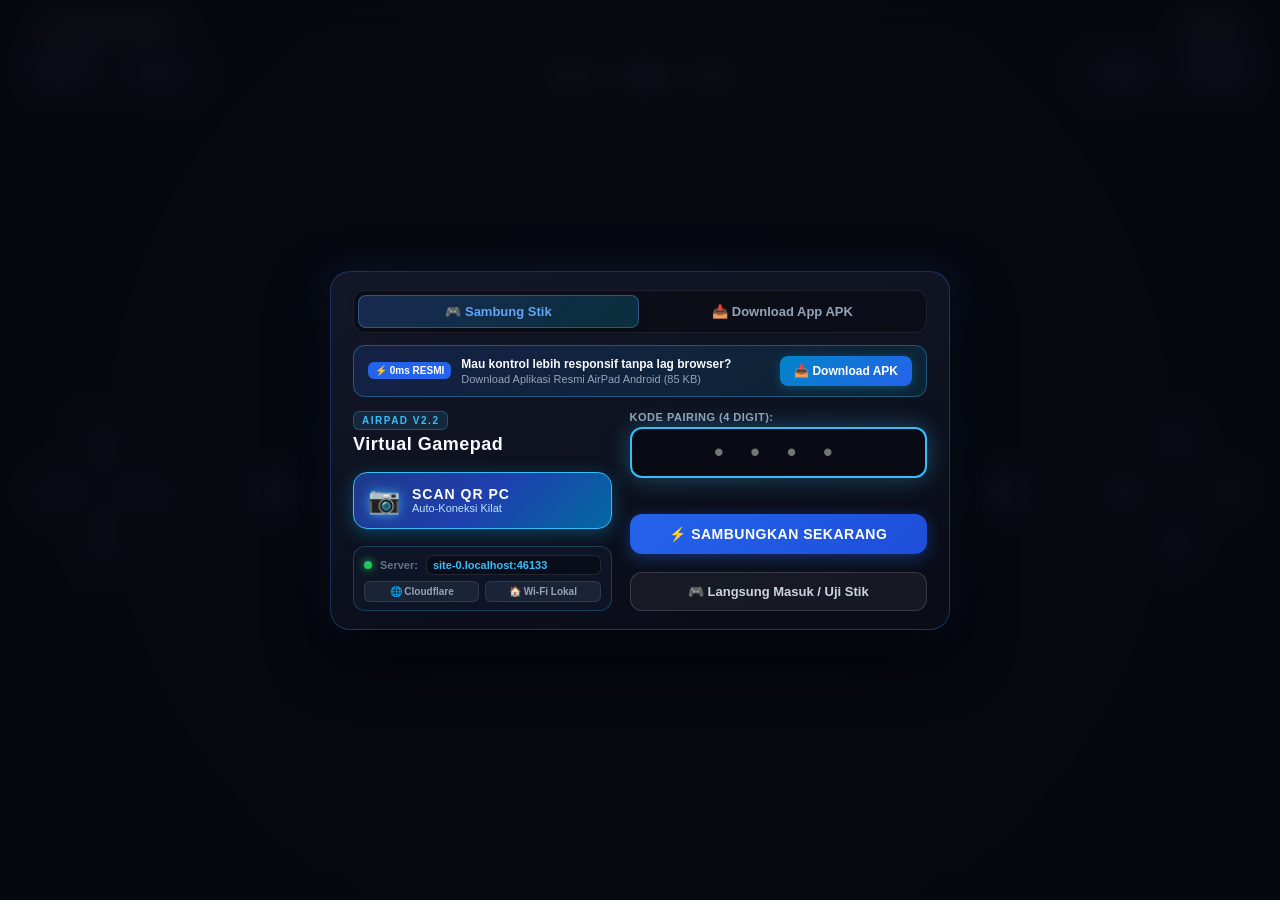
==== index.html @ 3be68b27 "fix(gamepad): fix landscape stuck bug, handle fullscreen drop, add rotate guard and compact viewport" ====
<!DOCTYPE html>
<html lang="id">
<head>
  <meta charset="UTF-8">
  <meta name="viewport" content="width=device-width, initial-scale=1.0, maximum-scale=1.0, user-scalable=no, viewport-fit=cover">
  <meta name="theme-color" content="#0a0a0f">
  <meta name="apple-mobile-web-app-capable" content="yes">
  <meta name="apple-mobile-web-app-status-bar-style" content="black-translucent">
  <meta http-equiv="Cache-Control" content="no-cache, no-store, must-revalidate">
  <meta http-equiv="Pragma" content="no-cache">
  <meta http-equiv="Expires" content="0">
  <title>AirPad - Virtual Gamepad</title>
  <link rel="stylesheet" href="style.css?v=2.7">
  <link rel="manifest" href="manifest.json">
</head>
<body class="auth-active">

  <!-- In-App Camera QR Scanner Modal -->
  <div id="qr-scanner-modal" class="scanner-modal hidden">
    <div class="scanner-overlay-content">
      <div class="scanner-topbar">
        <div class="scanner-title">📷 SCAN QR TERMINAL PC</div>
        <button id="btn-close-scanner" class="btn-scanner-close" type="button">✕ Batal</button>
      </div>

      <div class="scanner-viewport-wrapper">
        <video id="qr-video" playsinline muted></video>
        <canvas id="qr-canvas" style="display: none;"></canvas>
        <div class="scanner-reticle">
          <div class="reticle-corner tl"></div>
          <div class="reticle-corner tr"></div>
          <div class="reticle-corner bl"></div>
          <div class="reticle-corner br"></div>
          <div class="reticle-laser"></div>
        </div>
      </div>

      <div class="scanner-bottombar">
        <p id="scanner-status">Arahkan kamera ke QR Code di terminal PC</p>
      </div>
    </div>
  </div>

  <!-- Pairing & Connect Modal -->
  <div id="auth-modal" class="modal-overlay">
    <div class="modal-card">
      <!-- Segmented Tab Switcher (Only visible in browser mode) -->
      <div class="modal-tabs" id="modal-tabs">
        <button id="tab-btn-connect" class="modal-tab-btn active" type="button">
          🎮 Sambung Stik
        </button>
        <button id="tab-btn-download" class="modal-tab-btn" type="button">
          📥 Download App APK
        </button>
      </div>

      <!-- Tab 1: Connect -->
      <div id="tab-pane-connect" class="tab-pane active">
        <!-- Recommended Native APK Banner -->
        <div class="apk-recommend-banner">
          <div class="apk-banner-content">
            <span class="apk-badge-hot">⚡ 0ms RESMI</span>
            <div class="apk-banner-text">
              <strong>Mau kontrol lebih responsif tanpa lag browser?</strong>
              <span>Download Aplikasi Resmi AirPad Android (85 KB)</span>
            </div>
          </div>
          <a id="btn-banner-download-apk" href="AirPad.apk" download class="btn-banner-apk">
            <span>📥 Download APK</span>
          </a>
        </div>

        <div class="connect-grid">
          <!-- Left Column: Fast Action / QR & Status -->
          <div class="connect-col left-col">
            <div class="branding-header">
              <span class="game-badge">AIRPAD V2.2</span>
              <h2>Virtual Gamepad</h2>
            </div>

            <button id="btn-open-scanner" class="btn-scan-qr" type="button">
              <span class="scan-icon">📷</span>
              <div class="scan-label-block">
                <strong>SCAN QR PC</strong>
                <span>Auto-Koneksi Kilat</span>
              </div>
            </button>

            <div class="server-config-card">
              <div class="server-pill-row">
                <span class="pill-dot" id="server-status-dot"></span>
                <span class="pill-title">Server:</span>
                <input type="text" id="input-server" class="server-input-field" placeholder="Domain PC / IP:Port" spellcheck="false" autocomplete="off">
              </div>
              <div class="quick-server-chips">
                <button type="button" id="btn-quick-tunnel" class="chip-btn" title="Konek via Cloudflare (Internet)">🌐 Cloudflare</button>
                <button type="button" id="btn-quick-local" class="chip-btn" title="Konek via Wi-Fi Lokal (1 Jaringan)">🏠 Wi-Fi Lokal</button>
              </div>
            </div>
          </div>

          <!-- Right Column: Manual Code Input & Submit -->
          <div class="connect-col right-col">

            <div class="code-field-wrapper">
              <label for="input-code">KODE PAIRING (4 DIGIT):</label>
              <input type="tel" id="input-code" maxlength="6" placeholder="• • • •" autocomplete="off" autofocus inputmode="numeric">
            </div>

            <div id="auth-error" class="error-text"></div>

            <button id="btn-submit-code" class="btn-connect" type="button">
              ⚡ SAMBUNGKAN SEKARANG
            </button>
            <button id="btn-preview-gamepad" class="btn-preview-offline" type="button">
              🎮 Langsung Masuk / Uji Stik
            </button>
          </div>
        </div>
      </div>

      <!-- Tab 2: Download APK (Only visible in browser mode) -->
      <div id="tab-pane-download" class="tab-pane">
        <div class="download-hero">
          <img src="app_icon.png" alt="AirPad Icon" class="app-icon-img">
          <div class="app-hero-meta">
            <h3>AirPad Controller v2.2</h3>
            <p>Gamepad Virtual Android dengan Custom Layout & Multi-Player</p>
            <div class="specs-badge-row">
              <span class="spec-chip">v2.2 Terbaru</span>
              <span class="spec-chip">85 KB</span>
              <span class="spec-chip">Android 5.0+</span>
            </div>
          </div>
        </div>

        <a id="btn-primary-download-apk" href="AirPad.apk" download class="btn-apk-download">
          <span style="font-size: 18px;">📥</span>
          <span>Download AirPad.apk (85 KB)</span>
        </a>

        <div class="features-list">
          <div class="feature-item">✏️ <span>Custom Posisi & Ukuran Tombol (Drag HUD)</span></div>
          <div class="feature-item">🎮 <span>Tombol SELECT, START & HOME Lengkap</span></div>
          <div class="feature-item">⚡ <span>0ms Input Lag & 60 FPS Fluid Motion</span></div>
          <div class="feature-item">📷 <span>Built-in Instant QR Scanner Kamera</span></div>
          <div class="feature-item">👥 <span>Multi-Player Support (1-8 Controller)</span></div>
          <div class="feature-item">🛡️ <span>Bebas Iklan, Aman & Super Ringan (85 KB)</span></div>
        </div>

        <div class="qr-section">
          <div class="qr-frame">
            <img src="qr_apk.svg" alt="QR Code Download" class="qr-img">
          </div>
          <div class="qr-desc">
            <h4>Scan dari Kamera HP</h4>
            <p>Arahkan kamera HP lu ke QR code ini untuk langsung download file APK.</p>
          </div>
        </div>
      </div>
    </div>
  </div>

  <div id="gamepad-container">
    <!-- Top Bar Status -->
    <header class="top-nav">
      <div class="status-badge" id="player-badge">
        <span class="dot"></span>
        <span id="player-text">Menghubungkan...</span>
      </div>
      <div class="center-meta">
        <span id="ping-text">0 ms</span>
      </div>
      <div class="top-actions">
        <button id="btn-open-settings" class="icon-btn-pill" title="Pengaturan & Kustomisasi Tombol" type="button">
          <span>⚙️</span>
          <span class="btn-text-sm">Menu</span>
        </button>
      </div>
    </header>

    <!-- Shoulder Buttons -->
    <div class="shoulders-bar">
      <div class="shoulder-group left" id="cluster-lshoulders">
        <div class="btn-shoulder" data-btn="L2" id="btn-l2">L2</div>
        <div class="btn-shoulder" data-btn="L1" id="btn-l1">L1</div>
      </div>
      <div class="center-buttons" id="cluster-center">
        <div class="btn-pill" data-btn="SELECT" id="btn-select">SELECT</div>
        <div class="btn-ps" data-btn="PS" id="btn-ps">HOME</div>
        <div class="btn-pill" data-btn="START" id="btn-start">START</div>
      </div>
      <div class="shoulder-group right" id="cluster-rshoulders">
        <div class="btn-shoulder" data-btn="R1" id="btn-r1">R1</div>
        <div class="btn-shoulder" data-btn="R2" id="btn-r2">R2</div>
      </div>
    </div>

    <!-- Main Gamepad Area -->
    <main class="controls-grid">
      <!-- Left Controls: D-Pad & Left Stick -->
      <section class="control-zone left-zone">
        <div class="dpad-wrapper" id="cluster-dpad">
          <div class="dpad-btn up" data-btn="UP">▲</div>
          <div class="dpad-btn left" data-btn="LEFT">◀</div>
          <div class="dpad-center"></div>
          <div class="dpad-btn right" data-btn="RIGHT">▶</div>
          <div class="dpad-btn down" data-btn="DOWN">▼</div>
        </div>

        <div class="joystick-container" id="cluster-lstick">
          <div class="btn-thumb-click" data-btn="L3" id="btn-l3" title="Klik Analog Kiri (L3)">L3</div>
          <div class="joystick-base">
            <div class="joystick-knob" id="left-knob">L3</div>
          </div>
        </div>
      </section>

      <!-- Right Controls: Right Stick & Action Buttons -->
      <section class="control-zone right-zone">
        <div class="joystick-container" id="cluster-rstick">
          <div class="btn-thumb-click" data-btn="R3" id="btn-r3" title="Klik Analog Kanan (R3)">R3</div>
          <div class="joystick-base">
            <div class="joystick-knob" id="right-knob">R3</div>
          </div>
        </div>

        <div class="action-wrapper" id="cluster-actions">
          <div class="action-btn triangle" data-btn="TRIANGLE">▲</div>
          <div class="action-btn square" data-btn="SQUARE">■</div>
          <div class="action-btn circle" data-btn="CIRCLE">●</div>
          <div class="action-btn cross" data-btn="CROSS">✕</div>
        </div>
      </section>
    </main>

    <!-- Visual Bounding Walls for Edit Mode -->
    <div id="edit-mode-walls" class="edit-walls-container">
      <div class="wall-box wall-left">
        <span class="wall-tag">◀ BATAS ZONA KIRI (DPAD & L3)</span>
      </div>
      <div class="wall-divider">
        <div class="wall-divider-line"></div>
        <span class="wall-divider-badge">╪ DINDING PEMBATAS ╪</span>
      </div>
      <div class="wall-box wall-right">
        <span class="wall-tag">BATAS ZONA KANAN (AKSI & R3) ▶</span>
      </div>
    </div>
  </div>

  <!-- Settings & Customization Modal -->
  <div id="settings-modal" class="modal-overlay hidden">
    <div class="modal-card settings-card">
      <div class="settings-header">
        <div class="settings-title-row">
          <span style="font-size: 20px;">⚙️</span>
          <h3>Pengaturan Gamepad</h3>
        </div>
        <button id="btn-close-settings" class="modal-close-btn" type="button" aria-label="Tutup">✕</button>
      </div>

      <div class="settings-body">
        <!-- Setting Item 1: Haptic Vibration -->
        <div class="setting-item">
          <div class="setting-info">
            <strong>📳 Getar Tombol (Haptic)</strong>
            <span>Getaran saat tombol ditekan</span>
          </div>
          <label class="toggle-switch">
            <input type="checkbox" id="toggle-vibrate" checked>
            <span class="slider"></span>
          </label>
        </div>

        <!-- Setting Item 2: Button Size Scale -->
        <div class="setting-item">
          <div class="setting-info">
            <strong>📐 Ukuran Tombol</strong>
            <span>Sesuaikan skala ukuran stik</span>
          </div>
          <div class="scale-btn-group">
            <button type="button" class="scale-btn active" data-scale="1.0">Normal</button>
            <button type="button" class="scale-btn" data-scale="1.15">Besar</button>
            <button type="button" class="scale-btn" data-scale="1.3">Ekstra</button>
          </div>
        </div>

        <!-- Setting Item 3: Custom Layout Position -->
        <div class="setting-item action-item">
          <div class="setting-info">
            <strong>✏️ Atur Posisi Tombol (Custom HUD)</strong>
            <span>Geser letak tombol dengan dinding pembatas</span>
          </div>
          <button type="button" id="btn-start-edit-layout" class="btn-accent-sm">
            <span>✏️ Edit Posisi</span>
          </button>
        </div>

        <!-- Setting Item 4: Disconnect Controller -->
        <div class="setting-item action-item danger-item">
          <div class="setting-info">
            <strong>🚪 Putus Sambungan (Out Device)</strong>
            <span>Lepas stik dan keluar ke menu awal</span>
          </div>
          <button type="button" id="btn-settings-disconnect" class="btn-danger-sm">
            <span>Keluar</span>
          </button>
        </div>
      </div>
    </div>
  </div>

  <!-- Edit Layout Mode Top Bar -->
  <div id="edit-layout-hud" class="edit-layout-hud hidden">
    <div class="edit-hud-title">
      <span class="edit-dot"></span>
      <strong>MODE ATUR POSISI</strong>
      <span class="edit-sub">Geser tombol dengan jari</span>
    </div>
    <div class="edit-hud-actions">
      <button type="button" id="btn-reset-layout" class="btn-edit-action reset">🔄 Default</button>
      <button type="button" id="btn-cancel-layout" class="btn-edit-action cancel">✕ Batal</button>
      <button type="button" id="btn-save-layout" class="btn-edit-action save">💾 Simpan</button>
    </div>
  </div>

  <!-- Floating Fullscreen Restore Indicator (Shown when browser drops fullscreen) -->
  <div id="fullscreen-restore-hud" class="fullscreen-restore-hud hidden">
    <span class="hud-icon">⛶</span>
    <span>Tap Layar untuk Fullscreen</span>
  </div>

  <!-- Rotate Device Guard (Shown if phone is held in portrait while on gamepad) -->
  <div id="rotate-device-overlay" class="rotate-device-overlay">
    <div class="rotate-phone-anim">📱</div>
    <h3>Putar HP ke Landscape</h3>
    <p>Gamepad AirPad dirancang dalam posisi horizontal (landscape) agar tombol pas di tangan.</p>
  </div>

  <script src="jsqr.min.js"></script>
  <script src="app.js?v=2.7"></script>
</body>
</html>
---- style.css ----
* {
  box-sizing: border-box;
  margin: 0;
  padding: 0;
  user-select: none;
  -webkit-user-select: none;
  -webkit-touch-callout: none;
  touch-action: none;
}

body, html {
  width: 100%;
  height: 100%;
  overflow: hidden;
  background-color: #0c0d14;
  font-family: -apple-system, BlinkMacSystemFont, "Segoe UI", Roboto, sans-serif;
  color: #fff;
}

/* Modal Overlay */
.modal-overlay {
  position: fixed;
  inset: 0;
  width: 100vw;
  width: 100dvw;
  height: 100vh;
  height: 100dvh;
  background: rgba(6, 8, 15, 0.88);
  backdrop-filter: blur(14px);
  -webkit-backdrop-filter: blur(14px);
  z-index: 8888;
  display: flex;
  justify-content: center;
  align-items: flex-start;
  padding: 12px;
  overflow-y: auto;
  -webkit-overflow-scrolling: touch;
  box-sizing: border-box;
}

.modal-overlay.hidden {
  display: none !important;
}

.modal-card {
  position: relative;
  margin: auto;
  background: linear-gradient(165deg, #131728 0%, #090c16 100%);
  border: 1.5px solid rgba(59, 130, 246, 0.3);
  border-radius: 20px;
  padding: 18px 22px;
  width: 95%;
  max-width: 620px;
  max-height: calc(100dvh - 24px);
  overflow-y: auto;
  text-align: left;
  box-shadow: 0 25px 60px rgba(0, 0, 0, 0.8), 0 0 35px rgba(59, 130, 246, 0.15);
  display: flex;
  flex-direction: column;
  gap: 12px;
  box-sizing: border-box;
}

.modal-close-btn {
  position: absolute;
  top: 14px;
  right: 14px;
  background: rgba(255, 255, 255, 0.12);
  border: 1.5px solid rgba(255, 255, 255, 0.25);
  color: #e2e8f0;
  width: 38px;
  height: 38px;
  border-radius: 50%;
  display: flex;
  align-items: center;
  justify-content: center;
  cursor: pointer;
  font-size: 17px;
  font-weight: 800;
  z-index: 10;
  transition: all 0.15s ease;
  touch-action: manipulation !important;
}

.modal-close-btn:hover {
  background: rgba(255, 255, 255, 0.25);
  color: #fff;
}

.modal-close-btn:active {
  transform: scale(0.92);
  background: rgba(255, 255, 255, 0.35);
}

/* Modal Segmented Tabs */
.modal-tabs {
  display: flex;
  background: rgba(10, 12, 20, 0.7);
  border: 1px solid rgba(255, 255, 255, 0.08);
  border-radius: 12px;
  padding: 4px;
  width: 100%;
  gap: 4px;
}

.modal-tab-btn {
  flex: 1;
  background: transparent;
  border: none;
  color: #94a3b8;
  font-size: 13px;
  font-weight: 600;
  padding: 8px 12px;
  border-radius: 8px;
  cursor: pointer;
  transition: all 0.2s ease;
  display: flex;
  align-items: center;
  justify-content: center;
  gap: 6px;
}

.modal-tab-btn.active {
  background: linear-gradient(135deg, rgba(59, 130, 246, 0.25), rgba(6, 182, 212, 0.2));
  color: #60a5fa;
  border: 1px solid rgba(96, 165, 250, 0.35);
  box-shadow: 0 2px 8px rgba(0, 0, 0, 0.3);
}

.tab-pane {
  display: none;
  width: 100%;
  flex-direction: column;
}

.tab-pane.active {
  display: flex;
}

/* Connect Grid Layout */
.connect-grid {
  display: grid;
  grid-template-columns: 1fr 1.15fr;
  gap: 18px;
  width: 100%;
  align-items: stretch;
}

@media (max-width: 520px) {
  .connect-grid {
    grid-template-columns: 1fr;
    gap: 12px;
  }
}

.connect-col {
  display: flex;
  flex-direction: column;
  justify-content: space-between;
  gap: 10px;
}

.branding-header {
  display: flex;
  flex-direction: column;
  gap: 4px;
}

.game-badge {
  display: inline-block;
  align-self: flex-start;
  font-size: 10px;
  font-weight: 800;
  letter-spacing: 1.5px;
  text-transform: uppercase;
  color: #38bdf8;
  background: rgba(56, 189, 248, 0.12);
  border: 1px solid rgba(56, 189, 248, 0.3);
  padding: 3px 8px;
  border-radius: 6px;
}

.branding-header h2 {
  font-size: 18px;
  font-weight: 800;
  color: #f8fafc;
  letter-spacing: 0.5px;
}

/* Big Neon Scan QR Button */
.btn-scan-qr {
  display: flex;
  align-items: center;
  gap: 12px;
  background: linear-gradient(135deg, #1e3a8a 0%, #1e40af 50%, #0369a1 100%);
  border: 1.5px solid #38bdf8;
  border-radius: 14px;
  padding: 12px 14px;
  color: #fff;
  cursor: pointer;
  box-shadow: 0 4px 18px rgba(14, 165, 233, 0.35);
  transition: all 0.2s ease;
  text-align: left;
}

.btn-scan-qr:active {
  transform: scale(0.97);
  box-shadow: 0 2px 10px rgba(14, 165, 233, 0.5);
}

.scan-icon {
  font-size: 26px;
  filter: drop-shadow(0 0 6px rgba(56, 189, 248, 0.8));
}

.scan-label-block strong {
  display: block;
  font-size: 14px;
  font-weight: 800;
  letter-spacing: 1px;
  color: #ffffff;
}

.scan-label-block span {
  display: block;
  font-size: 11px;
  color: #bae6fd;
}

/* Server Config Card */
.server-config-card {
  display: flex;
  flex-direction: column;
  gap: 6px;
  background: rgba(15, 23, 42, 0.75);
  border: 1px solid rgba(56, 189, 248, 0.25);
  border-radius: 12px;
  padding: 8px 10px;
}

.server-pill-row {
  display: flex;
  align-items: center;
  gap: 8px;
}

.pill-dot {
  width: 8px;
  height: 8px;
  border-radius: 50%;
  background: #22c55e;
  box-shadow: 0 0 8px #22c55e;
  flex-shrink: 0;
  transition: all 0.3s;
}

.pill-title {
  color: #64748b;
  font-weight: 700;
  font-size: 11px;
}

.server-input-field {
  flex: 1;
  background: rgba(0, 0, 0, 0.3);
  border: 1px solid rgba(255, 255, 255, 0.1);
  border-radius: 6px;
  color: #38bdf8;
  font-size: 11px;
  font-weight: 600;
  padding: 3px 6px;
  outline: none;
  transition: all 0.2s;
  overflow: hidden;
  text-overflow: ellipsis;
  white-space: nowrap;
}

.server-input-field:focus {
  border-color: #38bdf8;
  background: rgba(0, 0, 0, 0.6);
  color: #93c5fd;
  box-shadow: 0 0 10px rgba(56, 189, 248, 0.3);
}

.quick-server-chips {
  display: flex;
  gap: 6px;
}

.chip-btn {
  flex: 1;
  background: rgba(30, 41, 59, 0.85);
  border: 1px solid rgba(255, 255, 255, 0.1);
  color: #94a3b8;
  padding: 4px 6px;
  border-radius: 6px;
  font-size: 10px;
  font-weight: 700;
  cursor: pointer;
  transition: all 0.15s;
  text-align: center;
}

.chip-btn:hover {
  color: #38bdf8;
  border-color: #38bdf8;
  background: rgba(56, 189, 248, 0.15);
}

.server-config-drawer input {
  width: 100%;
  background: #090b14;
  border: 1px solid #334155;
  border-radius: 6px;
  color: #f1f5f9;
  padding: 6px 8px;
  font-size: 12px;
  outline: none;
}

.quick-server-chips {
  display: flex;
  gap: 6px;
}

.chip-btn {
  flex: 1;
  background: rgba(30, 41, 59, 0.8);
  border: 1px solid rgba(255, 255, 255, 0.1);
  color: #94a3b8;
  padding: 4px 6px;
  border-radius: 6px;
  font-size: 10px;
  font-weight: 600;
  cursor: pointer;
  transition: all 0.15s;
}

.chip-btn:hover {
  color: #38bdf8;
  border-color: #38bdf8;
}

/* Code Field */
.code-field-wrapper {
  display: flex;
  flex-direction: column;
  gap: 4px;
}

.code-field-wrapper label {
  font-size: 11px;
  font-weight: 700;
  color: #94a3b8;
  letter-spacing: 0.5px;
}

#input-code {
  width: 100%;
  background: #080a14;
  border: 2px solid #3b82f6;
  border-radius: 12px;
  padding: 8px 12px;
  font-size: 26px;
  font-weight: 900;
  letter-spacing: 10px;
  text-align: center;
  color: #60a5fa;
  outline: none;
  box-shadow: 0 0 20px rgba(59, 130, 246, 0.2);
  transition: border-color 0.2s;
}

#input-code:focus {
  border-color: #38bdf8;
  box-shadow: 0 0 25px rgba(56, 189, 248, 0.35);
}

.error-text {
  color: #ef4444;
  font-size: 11px;
  min-height: 16px;
  font-weight: 600;
  line-height: 1.3;
}

.btn-connect {
  width: 100%;
  background: linear-gradient(135deg, #2563eb, #1d4ed8);
  color: #fff;
  border: none;
  padding: 12px;
  border-radius: 12px;
  font-size: 14px;
  font-weight: 800;
  letter-spacing: 0.5px;
  cursor: pointer;
  box-shadow: 0 4px 16px rgba(37, 99, 235, 0.4);
  transition: all 0.2s ease;
}

.btn-connect:active {
  transform: scale(0.98);
  filter: brightness(0.9);
}

/* Dedicated In-App Camera QR Scanner Modal */
.scanner-modal {
  position: fixed;
  inset: 0;
  background: #000;
  z-index: 99999;
  display: flex;
  flex-direction: column;
  justify-content: center;
  align-items: center;
}

.scanner-modal.hidden {
  display: none !important;
}

.scanner-overlay-content {
  position: relative;
  width: 100%;
  height: 100%;
  display: flex;
  flex-direction: column;
}

.scanner-topbar {
  position: absolute;
  top: 0;
  left: 0;
  right: 0;
  height: 52px;
  background: linear-gradient(180deg, rgba(0, 0, 0, 0.85) 0%, transparent 100%);
  display: flex;
  justify-content: space-between;
  align-items: center;
  padding: 0 20px;
  z-index: 10;
}

.scanner-title {
  font-size: 14px;
  font-weight: 800;
  letter-spacing: 1.5px;
  color: #38bdf8;
  text-shadow: 0 0 10px rgba(56, 189, 248, 0.6);
}

.btn-scanner-close {
  background: rgba(239, 68, 68, 0.2);
  border: 1px solid rgba(239, 68, 68, 0.6);
  color: #fca5a5;
  padding: 6px 14px;
  border-radius: 8px;
  font-weight: 700;
  font-size: 13px;
  cursor: pointer;
  transition: all 0.2s;
}

.btn-scanner-close:active {
  background: rgba(239, 68, 68, 0.4);
}

.scanner-viewport-wrapper {
  position: relative;
  flex: 1;
  width: 100%;
  overflow: hidden;
  display: flex;
  justify-content: center;
  align-items: center;
}

#qr-video {
  width: 100%;
  height: 100%;
  object-fit: cover;
}

.scanner-reticle {
  position: absolute;
  width: 220px;
  height: 220px;
  max-width: 65vw;
  max-height: 65vh;
  border: 1px solid rgba(56, 189, 248, 0.35);
  box-shadow: 0 0 0 9999px rgba(0, 0, 0, 0.6);
  border-radius: 18px;
  pointer-events: none;
}

.reticle-corner {
  position: absolute;
  width: 22px;
  height: 22px;
  border-color: #38bdf8;
  border-style: solid;
}

.reticle-corner.tl { top: -2px; left: -2px; border-width: 3px 0 0 3px; border-top-left-radius: 16px; }
.reticle-corner.tr { top: -2px; right: -2px; border-width: 3px 3px 0 0; border-top-right-radius: 16px; }
.reticle-corner.bl { bottom: -2px; left: -2px; border-width: 0 0 3px 3px; border-bottom-left-radius: 16px; }
.reticle-corner.br { bottom: -2px; right: -2px; border-width: 0 3px 3px 0; border-bottom-right-radius: 16px; }

.reticle-laser {
  position: absolute;
  left: 0;
  right: 0;
  height: 2.5px;
  background: linear-gradient(90deg, transparent, #38bdf8, #818cf8, transparent);
  box-shadow: 0 0 14px #38bdf8;
  animation: laserScan 2s infinite ease-in-out alternate;
}

@keyframes laserScan {
  0% { top: 6%; }
  100% { top: 94%; }
}

.scanner-bottombar {
  position: absolute;
  bottom: 0;
  left: 0;
  right: 0;
  padding: 14px 20px;
  background: linear-gradient(0deg, rgba(0, 0, 0, 0.85) 0%, transparent 100%);
  display: flex;
  justify-content: center;
  align-items: center;
  z-index: 10;
}

#scanner-status {
  font-size: 13px;
  color: #e2e8f0;
  text-align: center;
  font-weight: 600;
}

/* Download Tab Styles */
.download-hero {
  display: flex;
  align-items: center;
  gap: 14px;
  width: 100%;
  background: rgba(255, 255, 255, 0.03);
  border: 1px solid rgba(255, 255, 255, 0.08);
  border-radius: 14px;
  padding: 12px 14px;
  text-align: left;
}

.app-icon-img {
  width: 52px;
  height: 52px;
  border-radius: 12px;
  box-shadow: 0 4px 14px rgba(59, 130, 246, 0.4);
  border: 1px solid rgba(96, 165, 250, 0.5);
  flex-shrink: 0;
}

.app-hero-meta {
  flex: 1;
}

.app-hero-meta h3 {
  font-size: 16px;
  font-weight: 700;
  color: #f8fafc;
  margin-bottom: 2px;
}

.app-hero-meta p {
  font-size: 12px;
  color: #94a3b8;
  margin-bottom: 6px;
}

.specs-badge-row {
  display: flex;
  gap: 6px;
  flex-wrap: wrap;
}

.spec-chip {
  font-size: 10px;
  font-weight: 600;
  background: rgba(59, 130, 246, 0.12);
  color: #93c5fd;
  border: 1px solid rgba(59, 130, 246, 0.3);
  border-radius: 4px;
  padding: 2px 6px;
}

.apk-recommend-banner {
  display: flex;
  align-items: center;
  justify-content: space-between;
  gap: 12px;
  background: linear-gradient(135deg, rgba(37, 99, 235, 0.16) 0%, rgba(6, 182, 212, 0.12) 100%);
  border: 1px solid rgba(56, 189, 248, 0.35);
  border-radius: 12px;
  padding: 10px 14px;
  margin-bottom: 14px;
  width: 100%;
}

.apk-banner-content {
  display: flex;
  align-items: center;
  gap: 10px;
}

.apk-badge-hot {
  font-size: 10px;
  font-weight: 800;
  background: #2563eb;
  color: #fff;
  padding: 3px 7px;
  border-radius: 6px;
  white-space: nowrap;
}

.apk-banner-text {
  display: flex;
  flex-direction: column;
  gap: 2px;
}

.apk-banner-text strong {
  font-size: 12px;
  color: #f8fafc;
}

.apk-banner-text span {
  font-size: 11px;
  color: #94a3b8;
}

.btn-banner-apk {
  background: linear-gradient(135deg, #0284c7, #2563eb);
  color: #fff;
  text-decoration: none;
  font-size: 12px;
  font-weight: 800;
  padding: 8px 14px;
  border-radius: 8px;
  white-space: nowrap;
  box-shadow: 0 2px 10px rgba(14, 165, 233, 0.3);
  transition: all 0.2s;
  display: inline-flex;
  align-items: center;
  justify-content: center;
}

.btn-banner-apk:hover {
  filter: brightness(1.15);
  transform: translateY(-1px);
}

@media (max-width: 520px) {
  .apk-recommend-banner {
    flex-direction: column;
    align-items: stretch;
    gap: 10px;
  }
  .btn-banner-apk {
    width: 100%;
    text-align: center;
  }
}

.btn-apk-download {
  width: 100%;
  background: linear-gradient(135deg, #2563eb 0%, #06b6d4 100%);
  color: #fff;
  border: none;
  padding: 13px 18px;
  border-radius: 12px;
  font-size: 15px;
  font-weight: 700;
  cursor: pointer;
  box-shadow: 0 4px 20px rgba(6, 182, 212, 0.35);
  display: flex;
  align-items: center;
  justify-content: center;
  gap: 8px;
  text-decoration: none;
  transition: all 0.2s ease;
}

.btn-apk-download:hover {
  filter: brightness(1.1);
  box-shadow: 0 6px 24px rgba(6, 182, 212, 0.5);
  transform: translateY(-1px);
}

.btn-apk-download:active {
  transform: translateY(1px);
}

.qr-section {
  display: flex;
  align-items: center;
  gap: 12px;
  background: rgba(10, 12, 20, 0.7);
  border: 1px solid rgba(255, 255, 255, 0.06);
  border-radius: 14px;
  padding: 10px 14px;
  width: 100%;
  text-align: left;
}

.qr-frame {
  width: 66px;
  height: 66px;
  background: #fff;
  border-radius: 8px;
  padding: 3px;
  display: flex;
  align-items: center;
  justify-content: center;
  flex-shrink: 0;
}

.qr-img {
  width: 100%;
  height: 100%;
  object-fit: contain;
}

.qr-desc h4 {
  font-size: 13px;
  font-weight: 600;
  color: #f1f5f9;
  margin-bottom: 2px;
}

.qr-desc p {
  font-size: 11px;
  color: #64748b;
  line-height: 1.3;
}

.features-list {
  width: 100%;
  display: grid;
  grid-template-columns: 1fr 1fr;
  gap: 8px;
  text-align: left;
}

.feature-item {
  background: rgba(255, 255, 255, 0.02);
  border: 1px solid rgba(255, 255, 255, 0.05);
  border-radius: 8px;
  padding: 6px 10px;
  font-size: 11px;
  color: #cbd5e1;
  display: flex;
  align-items: center;
  gap: 6px;
}

/* Main Container */
#gamepad-container {
  position: fixed;
  inset: 0;
  width: 100vw;
  width: 100dvw;
  height: 100vh;
  height: 100dvh;
  min-height: -webkit-fill-available;
  display: flex;
  flex-direction: column;
  background: radial-gradient(circle at center, #171926 0%, #0a0b12 100%);
  padding: 8px 14px;
  box-sizing: border-box;
  overflow: hidden;
}

/* Top Nav */
.top-nav {
  display: flex;
  justify-content: space-between;
  align-items: center;
  height: 38px;
  padding: 0 12px;
}

.status-badge {
  display: flex;
  align-items: center;
  gap: 8px;
  background: rgba(255, 255, 255, 0.08);
  border: 1px solid rgba(255, 255, 255, 0.12);
  padding: 4px 12px;
  border-radius: 20px;
  font-size: 13px;
  font-weight: 600;
  letter-spacing: 0.5px;
}

.status-badge .dot {
  width: 8px;
  height: 8px;
  border-radius: 50%;
  background: #ef4444;
  box-shadow: 0 0 8px #ef4444;
}

.status-badge.connected .dot {
  background: #10b981;
  box-shadow: 0 0 8px #10b981;
}

.center-meta {
  display: flex;
  align-items: center;
  gap: 14px;
  font-size: 12px;
  color: #94a3b8;
  font-family: monospace;
}

.top-actions {
  display: flex;
  gap: 8px;
  align-items: center;
}

.icon-btn-pill {
  display: flex;
  align-items: center;
  gap: 6px;
  background: rgba(255, 255, 255, 0.08);
  border: 1px solid rgba(255, 255, 255, 0.16);
  color: #e2e8f0;
  padding: 6px 14px;
  border-radius: 16px;
  font-size: 13px;
  font-weight: 700;
  cursor: pointer;
  touch-action: manipulation;
  transition: all 0.15s cubic-bezier(0.2, 0.8, 0.2, 1);
  box-shadow: 0 2px 6px rgba(0, 0, 0, 0.3);
}

.icon-btn-pill:active {
  transform: scale(0.94);
  background: rgba(255, 255, 255, 0.18);
}

.icon-btn-pill.danger {
  background: rgba(239, 68, 68, 0.15);
  border-color: rgba(239, 68, 68, 0.35);
  color: #fca5a5;
}

.icon-btn-pill.danger:active {
  background: rgba(239, 68, 68, 0.3);
  transform: scale(0.94);
}

.btn-text-sm {
  font-size: 11px;
  letter-spacing: 0.4px;
}

.icon-btn {
  background: rgba(255, 255, 255, 0.08);
  border: 1px solid rgba(255, 255, 255, 0.15);
  color: #fff;
  width: 32px;
  height: 32px;
  border-radius: 8px;
  font-size: 15px;
  display: flex;
  align-items: center;
  justify-content: center;
  cursor: pointer;
  touch-action: manipulation;
}

.icon-btn.active {
  border-color: #3b82f6;
  background: rgba(59, 130, 246, 0.2);
}

.top-right-meta {
  display: flex;
  align-items: center;
}

.pad-id-label {
  font-size: 11px;
  font-weight: 800;
  color: #38bdf8;
  letter-spacing: 2px;
  background: rgba(56, 189, 248, 0.12);
  border: 1px solid rgba(56, 189, 248, 0.3);
  padding: 3px 10px;
  border-radius: 12px;
}

/* Shoulder Buttons Bar */
.shoulders-bar {
  display: flex;
  justify-content: space-between;
  align-items: center;
  margin-top: 6px;
  padding: 0 8px;
  z-index: 10;
}

.shoulder-group {
  display: flex;
  gap: 12px;
  align-items: center;
}

.btn-shoulder {
  width: 82px;
  height: 44px;
  background: linear-gradient(180deg, #2a2e45 0%, #1a1c2e 100%);
  border: 1.5px solid #3d4263;
  border-radius: 12px;
  display: flex;
  align-items: center;
  justify-content: center;
  font-weight: 800;
  font-size: 14px;
  color: #e2e8f0;
  box-shadow: 0 4px 10px rgba(0, 0, 0, 0.4), inset 0 1px 0 rgba(255, 255, 255, 0.08);
  touch-action: none;
  user-select: none;
  cursor: pointer;
  transition: transform 0.06s cubic-bezier(0.2, 0.8, 0.2, 1), background 0.08s, box-shadow 0.08s;
}

.btn-shoulder[data-btn="L2"],
.btn-shoulder[data-btn="R2"] {
  height: 48px;
  border-top: 2.5px solid #38bdf8;
}

.btn-shoulder.active {
  background: linear-gradient(180deg, #2563eb 0%, #1d4ed8 100%);
  color: #fff;
  border-color: #60a5fa;
  box-shadow: 0 0 18px rgba(59, 130, 246, 0.7);
  transform: scale(0.93) translateY(2px);
}

.center-buttons {
  display: flex;
  gap: 12px;
  align-items: center;
}

.btn-pill {
  padding: 6px 14px;
  background: rgba(255, 255, 255, 0.08);
  border: 1px solid rgba(255, 255, 255, 0.2);
  border-radius: 14px;
  font-size: 11px;
  font-weight: bold;
  letter-spacing: 0.5px;
  color: #94a3b8;
}

.btn-pill.active {
  background: #3b82f6;
  color: #fff;
  transform: scale(0.95);
}

.btn-ps {
  width: 40px;
  height: 40px;
  border-radius: 50%;
  background: radial-gradient(circle, #333854 0%, #161826 100%);
  border: 1.5px solid #4f5680;
  display: flex;
  align-items: center;
  justify-content: center;
  font-size: 13px;
  font-weight: 800;
  color: #e2e8f0;
  box-shadow: 0 4px 12px rgba(0, 0, 0, 0.5);
}

.btn-ps.active {
  background: #3b82f6;
  box-shadow: 0 0 16px rgba(59, 130, 246, 0.8);
  transform: scale(0.92);
}

/* Controls Grid */
.controls-grid {
  flex: 1;
  display: flex;
  justify-content: space-between;
  align-items: center;
  padding: 8px 12px 16px 12px;
}

.control-zone {
  display: flex;
  align-items: center;
  gap: 32px;
}

/* D-PAD */
.dpad-wrapper {
  position: relative;
  width: 154px;
  height: 154px;
  touch-action: none;
  user-select: none;
  cursor: pointer;
}

.dpad-btn {
  position: absolute;
  width: 52px;
  height: 52px;
  background: #1c1f30;
  border: 1.5px solid #333852;
  display: flex;
  align-items: center;
  justify-content: center;
  font-size: 17px;
  color: #94a3b8;
  pointer-events: none;
  transition: transform 0.06s ease, background 0.08s ease, color 0.08s ease, box-shadow 0.08s ease;
}

.dpad-btn.up {
  top: 0;
  left: 51px;
  border-radius: 12px 12px 0 0;
}

.dpad-btn.down {
  bottom: 0;
  left: 51px;
  border-radius: 0 0 12px 12px;
}

.dpad-btn.left {
  top: 51px;
  left: 0;
  border-radius: 12px 0 0 12px;
}

.dpad-btn.right {
  top: 51px;
  right: 0;
  border-radius: 0 12px 12px 0;
}

.dpad-center {
  position: absolute;
  top: 51px;
  left: 51px;
  width: 52px;
  height: 52px;
  background: #1c1f30;
  pointer-events: none;
}

.dpad-btn.active {
  background: #2563eb;
  color: #fff;
  border-color: #60a5fa;
  box-shadow: 0 0 16px rgba(59, 130, 246, 0.75);
  transform: scale(0.94);
}

/* Action Buttons */
.action-wrapper {
  position: relative;
  width: 156px;
  height: 156px;
  touch-action: none;
}

.action-btn {
  position: absolute;
  width: 52px;
  height: 52px;
  border-radius: 50%;
  background: radial-gradient(circle, #252a3f 0%, #151726 100%);
  border: 1.5px solid #3d4366;
  display: flex;
  align-items: center;
  justify-content: center;
  font-size: 19px;
  font-weight: 900;
  box-shadow: 0 5px 14px rgba(0, 0, 0, 0.4);
  touch-action: none;
  pointer-events: none;
  cursor: pointer;
  transition: transform 0.05s ease, filter 0.06s ease, box-shadow 0.06s ease;
}

.action-btn.triangle {
  top: 0;
  left: 52px;
  color: #10b981;
}

.action-btn.square {
  top: 52px;
  left: 0;
  color: #ec4899;
}

.action-btn.circle {
  top: 52px;
  right: 0;
  color: #ef4444;
}

.action-btn.cross {
  bottom: 0;
  left: 52px;
  color: #3b82f6;
}

.action-btn.active {
  transform: scale(0.91);
  filter: brightness(1.35);
  box-shadow: 0 0 20px currentColor;
}

/* Joysticks */
.joystick-container {
  position: relative;
  width: 130px;
  height: 130px;
  display: flex;
  align-items: center;
  justify-content: center;
  touch-action: none;
}

.btn-thumb-click {
  position: absolute;
  width: 36px;
  height: 36px;
  border-radius: 50%;
  background: linear-gradient(145deg, #1e2438, #0e1220);
  border: 1.5px solid rgba(56, 189, 248, 0.45);
  color: #38bdf8;
  font-size: 11px;
  font-weight: 800;
  display: flex;
  align-items: center;
  justify-content: center;
  cursor: pointer;
  z-index: 15;
  box-shadow: 0 4px 12px rgba(0, 0, 0, 0.6), 0 0 10px rgba(56, 189, 248, 0.2);
  user-select: none;
  -webkit-user-select: none;
  touch-action: manipulation;
  transition: transform 0.08s ease, background 0.08s ease, box-shadow 0.08s ease;
}

#cluster-lstick .btn-thumb-click {
  top: -4px;
  right: -4px;
}

#cluster-rstick .btn-thumb-click {
  top: -4px;
  left: -4px;
}

.btn-thumb-click.active {
  background: #38bdf8 !important;
  color: #060911 !important;
  border-color: #7dd3fc !important;
  box-shadow: 0 0 18px rgba(56, 189, 248, 0.85), inset 0 2px 4px rgba(255, 255, 255, 0.5) !important;
  transform: scale(0.92);
}

.joystick-base {
  position: relative;
  width: 120px;
  height: 120px;
  border-radius: 50%;
  background: radial-gradient(circle, #131520 60%, #1e2233 100%);
  border: 2px solid #2f344d;
  display: flex;
  align-items: center;
  justify-content: center;
  box-shadow: inset 0 4px 10px rgba(0,0,0,0.7);
}

.joystick-knob {
  position: absolute;
  width: 56px;
  height: 56px;
  border-radius: 50%;
  background: radial-gradient(circle, #383e5c 0%, #1e2235 100%);
  border: 2px solid #4a5278;
  display: flex;
  align-items: center;
  justify-content: center;
  font-size: 11px;
  font-weight: 800;
  color: #94a3b8;
  box-shadow: 0 6px 16px rgba(0,0,0,0.6);
  pointer-events: none;
  transition: box-shadow 0.1s ease, border-color 0.1s ease;
}

.joystick-knob.active,
.joystick-knob.clicked {
  background: radial-gradient(circle, #38bdf8 0%, #1d4ed8 100%) !important;
  border-color: #93c5fd !important;
  color: #ffffff !important;
  box-shadow: 0 0 20px rgba(56, 189, 248, 0.85), inset 0 2px 6px rgba(255, 255, 255, 0.6) !important;
}

@keyframes pulse {
  0%, 100% { opacity: 1; transform: scale(1); }
  50% { opacity: 0.7; transform: scale(1.08); }
}

/* Settings & Customization Modal */
.settings-card {
  max-width: 480px;
  padding: 20px 22px;
  border-radius: 18px;
}

.settings-header {
  display: flex;
  justify-content: space-between;
  align-items: center;
  border-bottom: 1px solid rgba(255, 255, 255, 0.1);
  padding-bottom: 12px;
  margin-bottom: 6px;
}

.settings-title-row {
  display: flex;
  align-items: center;
  gap: 10px;
}

.settings-title-row h3 {
  font-size: 17px;
  font-weight: 700;
  color: #fff;
  letter-spacing: 0.3px;
}

.settings-body {
  display: flex;
  flex-direction: column;
  gap: 12px;
}

.setting-item {
  display: flex;
  justify-content: space-between;
  align-items: center;
  background: rgba(255, 255, 255, 0.04);
  border: 1px solid rgba(255, 255, 255, 0.08);
  padding: 12px 16px;
  border-radius: 14px;
  gap: 12px;
}

.setting-item.danger-item {
  background: rgba(239, 68, 68, 0.06);
  border-color: rgba(239, 68, 68, 0.2);
}

.setting-info {
  display: flex;
  flex-direction: column;
  gap: 3px;
}

.setting-info strong {
  font-size: 14px;
  color: #f1f5f9;
}

.setting-info span {
  font-size: 11px;
  color: #94a3b8;
}

/* Toggle Switch */
.toggle-switch {
  position: relative;
  display: inline-block;
  width: 46px;
  height: 26px;
  flex-shrink: 0;
}

.toggle-switch input {
  opacity: 0;
  width: 0;
  height: 0;
}

.toggle-switch .slider {
  position: absolute;
  cursor: pointer;
  inset: 0;
  background-color: #334155;
  transition: 0.22s;
  border-radius: 26px;
}

.toggle-switch .slider:before {
  position: absolute;
  content: "";
  height: 20px;
  width: 20px;
  left: 3px;
  bottom: 3px;
  background-color: white;
  transition: 0.22s;
  border-radius: 50%;
  box-shadow: 0 2px 5px rgba(0, 0, 0, 0.3);
}

.toggle-switch input:checked + .slider {
  background-color: #3b82f6;
}

.toggle-switch input:checked + .slider:before {
  transform: translateX(20px);
}

/* Scale button group */
.scale-btn-group {
  display: flex;
  gap: 6px;
  background: rgba(0, 0, 0, 0.35);
  padding: 4px;
  border-radius: 12px;
  border: 1px solid rgba(255, 255, 255, 0.08);
}

.scale-btn {
  background: transparent;
  border: none;
  color: #94a3b8;
  padding: 6px 12px;
  border-radius: 8px;
  font-size: 12px;
  font-weight: 700;
  cursor: pointer;
  transition: all 0.15s ease;
}

.scale-btn.active {
  background: #3b82f6;
  color: #fff;
  box-shadow: 0 2px 8px rgba(59, 130, 246, 0.4);
}

/* Action buttons in settings */
.btn-accent-sm {
  background: linear-gradient(135deg, #3b82f6 0%, #2563eb 100%);
  color: #fff;
  border: none;
  padding: 8px 16px;
  border-radius: 10px;
  font-size: 12px;
  font-weight: 700;
  cursor: pointer;
  flex-shrink: 0;
  box-shadow: 0 3px 10px rgba(59, 130, 246, 0.3);
  transition: all 0.15s ease;
}

.btn-accent-sm:active {
  transform: scale(0.95);
}

.btn-danger-sm {
  background: linear-gradient(135deg, #ef4444 0%, #dc2626 100%);
  color: #fff;
  border: none;
  padding: 8px 16px;
  border-radius: 10px;
  font-size: 12px;
  font-weight: 700;
  cursor: pointer;
  flex-shrink: 0;
  box-shadow: 0 3px 10px rgba(239, 68, 68, 0.3);
  transition: all 0.15s ease;
}

.btn-danger-sm:active {
  transform: scale(0.95);
}

/* Responsive Landscape Mode: 2-Column Grid for Settings & Compact View */
@media (orientation: landscape) and (max-height: 520px) {
  .modal-overlay {
    padding: 8px;
    align-items: flex-start;
  }
  .modal-card {
    max-height: calc(100dvh - 16px);
    margin: auto;
    padding: 12px 18px;
    gap: 8px;
  }
  .settings-card {
    max-width: 640px;
    padding: 12px 18px;
  }
  .settings-header {
    padding-bottom: 8px;
    margin-bottom: 6px;
  }
  .settings-body {
    display: grid;
    grid-template-columns: 1fr 1fr;
    gap: 8px 12px;
  }
  .setting-item {
    padding: 8px 12px;
  }
  .setting-info strong {
    font-size: 13px;
  }
  .setting-info span {
    font-size: 10px;
  }
  .scale-btn {
    padding: 4px 10px;
    font-size: 11px;
  }
  .btn-accent-sm,
  .btn-danger-sm {
    padding: 6px 12px;
    font-size: 12px;
  }
  .apk-recommend-banner {
    padding: 6px 10px;
  }
  .connect-grid {
    gap: 10px;
  }
  .code-field-wrapper input {
    height: 42px;
    font-size: 18px;
  }
}

/* Responsive Scaling for Short Mobile Viewports in Landscape */
@media (max-height: 420px) {
  #gamepad-container {
    padding: 4px 12px;
  }
  .top-nav {
    height: 30px;
    padding: 0 8px;
  }
  .shoulders-bar {
    margin-top: 2px;
    padding: 0 4px;
  }
  .btn-shoulder {
    width: 72px;
    height: 38px;
    font-size: 12px;
  }
  .btn-shoulder[data-btn="L2"],
  .btn-shoulder[data-btn="R2"] {
    height: 42px;
  }
  .controls-grid {
    padding: 2px 8px 8px 8px;
  }
  .control-zone {
    gap: 16px;
  }
  .dpad-wrapper {
    transform: scale(0.9);
    transform-origin: left center;
  }
  .joystick-container {
    transform: scale(0.9);
  }
  .action-wrapper {
    transform: scale(0.9);
    transform-origin: right center;
  }
}

@media (max-height: 340px) {
  #gamepad-container {
    padding: 2px 8px;
  }
  .top-nav {
    height: 26px;
  }
  .btn-shoulder {
    width: 62px;
    height: 32px;
    font-size: 11px;
  }
  .btn-shoulder[data-btn="L2"],
  .btn-shoulder[data-btn="R2"] {
    height: 36px;
  }
  .btn-ps {
    width: 32px;
    height: 32px;
    font-size: 11px;
  }
  .btn-pill {
    padding: 4px 10px;
    font-size: 10px;
  }
  .control-zone {
    gap: 10px;
  }
  .dpad-wrapper {
    transform: scale(0.8);
    transform-origin: left center;
  }
  .joystick-container {
    transform: scale(0.8);
  }
  .action-wrapper {
    transform: scale(0.8);
    transform-origin: right center;
  }
}

/* Ultra-compact Scaling for Non-Fullscreen Landscape (when address bar is visible) */
@media (orientation: landscape) and (max-height: 310px) {
  #gamepad-container {
    padding: 2px 8px;
  }
  .top-nav {
    height: 24px;
    padding: 0 6px;
  }
  .status-badge {
    padding: 2px 8px;
    font-size: 11px;
  }
  .icon-btn-pill {
    padding: 3px 8px;
    font-size: 11px;
  }
  .center-meta {
    gap: 8px;
    font-size: 11px;
  }
  .shoulders-bar {
    margin-top: 1px;
    padding: 0 4px;
  }
  .btn-shoulder {
    width: 58px;
    height: 30px;
    font-size: 10px;
  }
  .btn-shoulder[data-btn="L2"],
  .btn-shoulder[data-btn="R2"] {
    height: 34px;
  }
  .btn-ps {
    width: 30px;
    height: 30px;
    font-size: 10px;
  }
  .btn-pill {
    padding: 3px 8px;
    font-size: 9px;
  }
  .controls-grid {
    padding: 2px 6px;
  }
  .control-zone {
    gap: 10px;
  }
  .dpad-wrapper {
    transform: scale(0.74);
    transform-origin: left center;
  }
  .joystick-container {
    transform: scale(0.74);
  }
  .action-wrapper {
    transform: scale(0.74);
    transform-origin: right center;
  }
}

/* Adaptive Portrait Mode Fallback (Strictly portrait only, never landscape) */
@media (orientation: portrait) {
  .controls-grid {
    justify-content: space-between;
    padding: 4px 8px;
  }
  .control-zone {
    flex-direction: column;
    gap: 16px;
  }
  .dpad-wrapper {
    transform: scale(0.85);
  }
  .joystick-container {
    transform: scale(0.85);
  }
  .action-wrapper {
    transform: scale(0.85);
  }
}

/* Fullscreen Restore Floating HUD */
.fullscreen-restore-hud {
  position: fixed;
  top: 44px;
  left: 50%;
  transform: translateX(-50%);
  background: linear-gradient(135deg, rgba(30, 58, 138, 0.92), rgba(14, 116, 144, 0.92));
  border: 1px solid rgba(56, 189, 248, 0.5);
  color: #ffffff;
  padding: 6px 16px;
  border-radius: 20px;
  font-size: 12px;
  font-weight: 600;
  display: flex;
  align-items: center;
  gap: 8px;
  box-shadow: 0 4px 16px rgba(0, 0, 0, 0.55), 0 0 12px rgba(56, 189, 248, 0.25);
  cursor: pointer;
  z-index: 500;
  animation: pulseRestoreHud 2s infinite ease-in-out;
  touch-action: manipulation;
  user-select: none;
}

.fullscreen-restore-hud .hud-icon {
  font-size: 14px;
}

.fullscreen-restore-hud.hidden {
  display: none !important;
}

@keyframes pulseRestoreHud {
  0%, 100% { transform: translateX(-50%) scale(1); opacity: 0.95; }
  50% { transform: translateX(-50%) scale(1.04); opacity: 1; }
}

/* Rotate Device Guard (Shown when device is held in portrait while on Gamepad) */
.rotate-device-overlay {
  display: none;
  position: fixed;
  inset: 0;
  z-index: 99999;
  background: rgba(10, 11, 18, 0.96);
  backdrop-filter: blur(14px);
  -webkit-backdrop-filter: blur(14px);
  flex-direction: column;
  align-items: center;
  justify-content: center;
  text-align: center;
  padding: 24px;
  box-sizing: border-box;
}

.rotate-phone-anim {
  font-size: 54px;
  animation: rotatePhoneAnim 2s ease-in-out infinite;
  margin-bottom: 16px;
}

@keyframes rotatePhoneAnim {
  0% { transform: rotate(0deg); }
  50% { transform: rotate(-90deg); }
  100% { transform: rotate(0deg); }
}

.rotate-device-overlay h3 {
  font-size: 20px;
  color: #f8fafc;
  margin: 0 0 8px 0;
  font-weight: 700;
}

.rotate-device-overlay p {
  font-size: 13px;
  color: #94a3b8;
  max-width: 320px;
  margin: 0;
  line-height: 1.5;
}

/* Only display rotate overlay when on Gamepad (auth modal hidden) AND in portrait */
@media (orientation: portrait) {
  body:not(.auth-active) .rotate-device-overlay {
    display: flex;
  }
}

/* Custom Layout HUD */
.edit-layout-hud {
  position: fixed;
  top: 10px;
  left: 50%;
  transform: translateX(-50%);
  background: rgba(15, 23, 42, 0.95);
  border: 1.5px solid #3b82f6;
  border-radius: 30px;
  padding: 6px 16px;
  display: flex;
  align-items: center;
  gap: 16px;
  z-index: 10000;
  box-shadow: 0 8px 30px rgba(0, 0, 0, 0.7), 0 0 20px rgba(59, 130, 246, 0.4);
  backdrop-filter: blur(12px);
  -webkit-backdrop-filter: blur(12px);
}

.edit-layout-hud.hidden {
  display: none !important;
}

.edit-hud-title {
  display: flex;
  align-items: center;
  gap: 8px;
  font-size: 12px;
  color: #f1f5f9;
}

.edit-dot {
  width: 8px;
  height: 8px;
  border-radius: 50%;
  background: #3b82f6;
  animation: pulse 1s infinite;
}

.edit-sub {
  color: #94a3b8;
  font-size: 10px;
}

.edit-hud-actions {
  display: flex;
  gap: 8px;
}

.btn-edit-action {
  border: none;
  padding: 6px 14px;
  border-radius: 20px;
  font-size: 12px;
  font-weight: 700;
  cursor: pointer;
  transition: all 0.15s ease;
}

.btn-edit-action.reset {
  background: rgba(255, 255, 255, 0.1);
  color: #cbd5e1;
  border: 1px solid rgba(255, 255, 255, 0.2);
}

.btn-edit-action.cancel {
  background: rgba(239, 68, 68, 0.15);
  color: #fca5a5;
  border: 1px solid rgba(239, 68, 68, 0.3);
}

.btn-edit-action.save {
  background: linear-gradient(135deg, #10b981 0%, #059669 100%);
  color: #fff;
  box-shadow: 0 2px 10px rgba(16, 185, 129, 0.4);
}

.btn-edit-action:active {
  transform: scale(0.94);
}

/* Edit Mode styling on gamepad elements */
body.edit-mode-active {
  background-color: #080a14;
}

body.edit-mode-active [data-draggable-cluster] {
  outline: 2px dashed #3b82f6 !important;
  outline-offset: 4px;
  cursor: grab;
  position: relative;
  touch-action: none !important;
  border-radius: 12px;
  background: rgba(59, 130, 246, 0.08) !important;
  z-index: 500;
}

body.edit-mode-active [data-draggable-cluster]::after {
  content: "✥ GESER";
  position: absolute;
  top: -20px;
  left: 50%;
  transform: translateX(-50%);
  background: #3b82f6;
  color: #fff;
  font-size: 9px;
  font-weight: 800;
  padding: 2px 6px;
  border-radius: 6px;
  white-space: nowrap;
  pointer-events: none;
  letter-spacing: 0.5px;
  box-shadow: 0 2px 6px rgba(0, 0, 0, 0.5);
}

body.edit-mode-active [data-draggable-cluster].is-dragging {
  cursor: grabbing;
  outline-color: #10b981 !important;
  background: rgba(16, 185, 129, 0.16) !important;
  z-index: 999;
}

body.edit-mode-active [data-draggable-cluster].is-dragging::after {
  content: "SEDANG DIGESER";
  background: #10b981;
}

/* Visual Bounding Walls (Dinding Pembatas) */
.edit-walls-container {
  position: absolute;
  inset: 50px 10px 10px 10px;
  display: none;
  pointer-events: none;
  z-index: 100;
}

body.edit-mode-active .edit-walls-container {
  display: flex;
  justify-content: space-between;
}

.wall-box {
  flex: 1;
  position: relative;
  border-radius: 16px;
  background: rgba(15, 23, 42, 0.15);
  margin: 6px;
}

.wall-box.wall-left {
  border: 1.5px dashed rgba(56, 189, 248, 0.4);
  box-shadow: inset 0 0 20px rgba(56, 189, 248, 0.05);
}

.wall-box.wall-right {
  border: 1.5px dashed rgba(168, 85, 247, 0.4);
  box-shadow: inset 0 0 20px rgba(168, 85, 247, 0.05);
}

.wall-tag {
  position: absolute;
  bottom: 8px;
  left: 50%;
  transform: translateX(-50%);
  font-size: 10px;
  font-weight: 800;
  letter-spacing: 1px;
  padding: 3px 10px;
  border-radius: 10px;
  background: rgba(15, 23, 42, 0.85);
  border: 1px solid rgba(255, 255, 255, 0.15);
}

.wall-left .wall-tag {
  color: #38bdf8;
  border-color: rgba(56, 189, 248, 0.3);
}

.wall-right .wall-tag {
  color: #c084fc;
  border-color: rgba(168, 85, 247, 0.3);
}

.wall-divider {
  width: 50px;
  display: flex;
  flex-direction: column;
  align-items: center;
  justify-content: center;
  position: relative;
}

.wall-divider-line {
  position: absolute;
  top: 0;
  bottom: 0;
  width: 2px;
  background: repeating-linear-gradient(
    to bottom,
    #ef4444,
    #ef4444 8px,
    transparent 8px,
    transparent 16px
  );
  opacity: 0.6;
}

.wall-divider-badge {
  background: #0f172a;
  border: 1px solid rgba(239, 68, 68, 0.6);
  color: #f87171;
  font-size: 9px;
  font-weight: 900;
  padding: 4px 8px;
  border-radius: 8px;
  white-space: nowrap;
  letter-spacing: 0.5px;
  box-shadow: 0 0 12px rgba(239, 68, 68, 0.3);
  z-index: 2;
}

/* Offline Gamepad Preview Button */
.btn-preview-offline {
  width: 100%;
  background: rgba(255, 255, 255, 0.05);
  border: 1px solid rgba(255, 255, 255, 0.15);
  color: #cbd5e1;
  padding: 11px 16px;
  border-radius: 12px;
  font-size: 13px;
  font-weight: 700;
  cursor: pointer;
  margin-top: 8px;
  transition: all 0.15s ease;
  display: flex;
  align-items: center;
  justify-content: center;
  gap: 8px;
  touch-action: manipulation !important;
}

.btn-preview-offline:active {
  background: rgba(255, 255, 255, 0.12);
  transform: scale(0.98);
}

/* Close Settings Bottom Button */
.btn-close-settings-bottom {
  width: 100%;
  background: rgba(255, 255, 255, 0.08);
  border: 1.5px solid rgba(255, 255, 255, 0.2);
  color: #f1f5f9;
  padding: 13px 18px;
  border-radius: 14px;
  font-size: 14px;
  font-weight: 800;
  cursor: pointer;
  margin-top: 6px;
  letter-spacing: 0.5px;
  transition: all 0.15s ease;
  touch-action: manipulation !important;
}

.btn-close-settings-bottom:active {
  background: rgba(255, 255, 255, 0.2);
  transform: scale(0.97);
}

/* Native Android APK Specific Overrides */
body.is-native-app .apk-recommend-banner,
html.is-native-app .apk-recommend-banner,
body.is-native-app .modal-tabs,
html.is-native-app .modal-tabs,
body.is-native-app #tab-pane-download,
html.is-native-app #tab-pane-download,
body.is-native-app #btn-open-download-modal {
  display: none !important;
}

/* Touch Action Fix for All Buttons & Interactive Overlays */
.modal-overlay,
.modal-card,
button,
.icon-btn-pill,
.btn-connect,
.btn-preview-offline,
.modal-close-btn,
.btn-close-settings-bottom,
.btn-accent-sm,
.btn-danger-sm,
.btn-edit-action,
.scale-btn,
.toggle-switch,
.chip-btn,
.btn-scan-qr {
  touch-action: manipulation !important;
  pointer-events: auto !important;
}
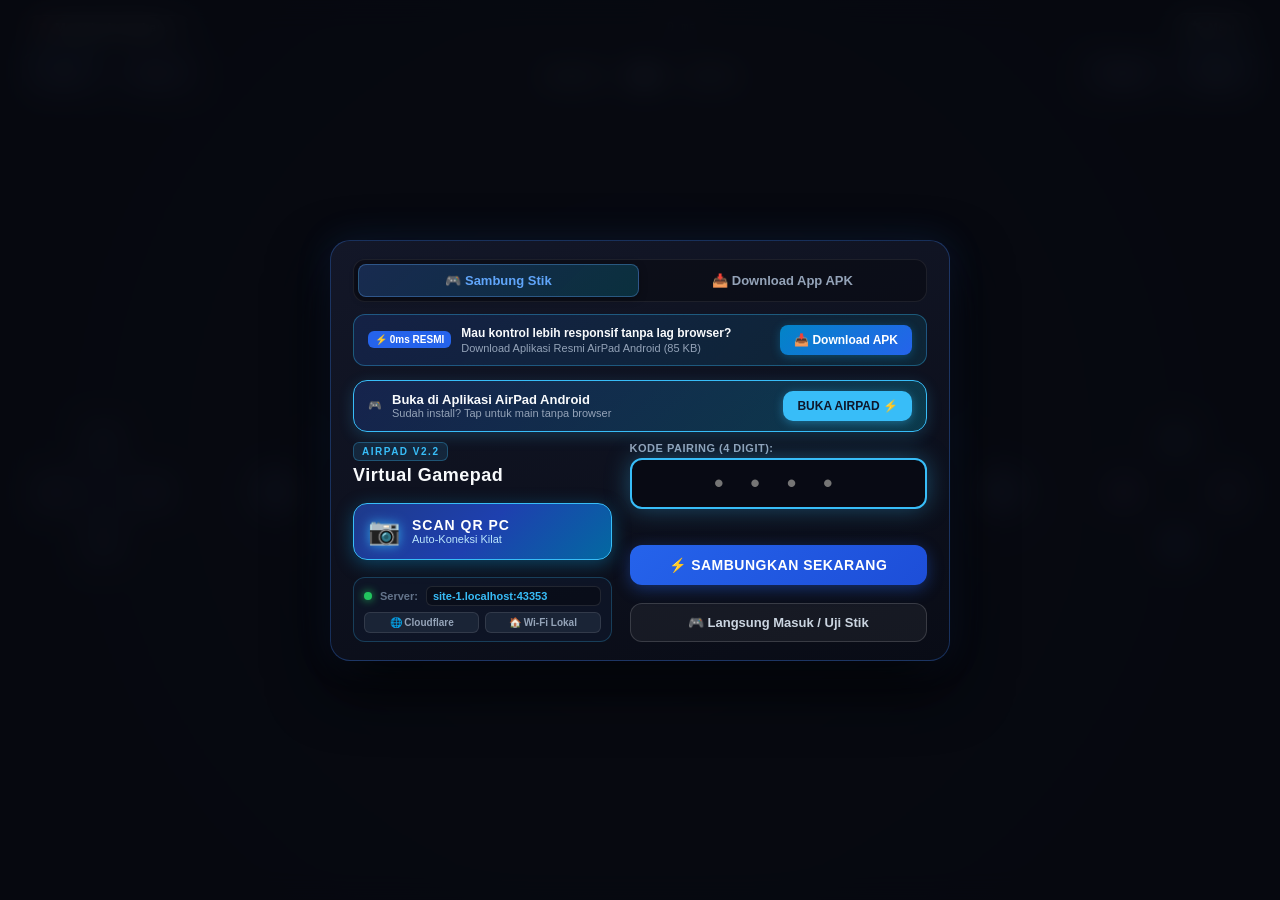
==== commit fce93781: "feat(apk): fix CORS file asset access, camera QR scanner, and auto deep-link" ====
--- a/index.html
+++ b/index.html
@@ -70,6 +70,20 @@
           </a>
         </div>
 
+        <!-- Open in Native App Banner (Shows when opened in mobile browser with code/server) -->
+        <div id="open-app-banner" class="open-app-banner" style="display: none;">
+          <div class="open-app-info">
+            <span class="open-app-icon">🎮</span>
+            <div>
+              <strong>Buka di Aplikasi AirPad Android</strong>
+              <span>Sudah install? Tap untuk main tanpa browser</span>
+            </div>
+          </div>
+          <a id="btn-open-in-app" class="btn-open-in-app" href="#">
+            <span>BUKA AIRPAD ⚡</span>
+          </a>
+        </div>
+
         <div class="connect-grid">
           <!-- Left Column: Fast Action / QR & Status -->
           <div class="connect-col left-col">
--- a/style.css
+++ b/style.css
@@ -2015,8 +2015,62 @@
 .scale-btn,
 .toggle-switch,
 .chip-btn,
-.btn-scan-qr {
+.btn-scan-qr,
+.btn-open-in-app {
   touch-action: manipulation !important;
   pointer-events: auto !important;
 }
 
+/* Deep Link Banner to Open in Native App */
+.open-app-banner {
+  display: flex;
+  align-items: center;
+  justify-content: space-between;
+  background: linear-gradient(135deg, rgba(30, 58, 138, 0.4) 0%, rgba(6, 182, 212, 0.25) 100%);
+  border: 1.5px solid #38bdf8;
+  border-radius: 14px;
+  padding: 10px 14px;
+  margin-bottom: 10px;
+  gap: 12px;
+  box-shadow: 0 4px 15px rgba(56, 189, 248, 0.2);
+}
+.open-app-info {
+  display: flex;
+  align-items: center;
+  gap: 10px;
+}
+.open-app-icon {
+  font-size: 24px;
+}
+.open-app-info strong {
+  display: block;
+  font-size: 13px;
+  color: #f8fafc;
+}
+.open-app-info span {
+  display: block;
+  font-size: 11px;
+  color: #94a3b8;
+}
+.btn-open-in-app {
+  background: #38bdf8;
+  color: #0f172a;
+  font-weight: 800;
+  font-size: 12px;
+  padding: 8px 14px;
+  border-radius: 10px;
+  text-decoration: none;
+  white-space: nowrap;
+  box-shadow: 0 2px 10px rgba(56, 189, 248, 0.4);
+  transition: transform 0.15s ease;
+}
+.btn-open-in-app:active {
+  transform: scale(0.95);
+}
+
+body.is-native-app .open-app-banner,
+html.is-native-app .open-app-banner {
+  display: none !important;
+}
+
+
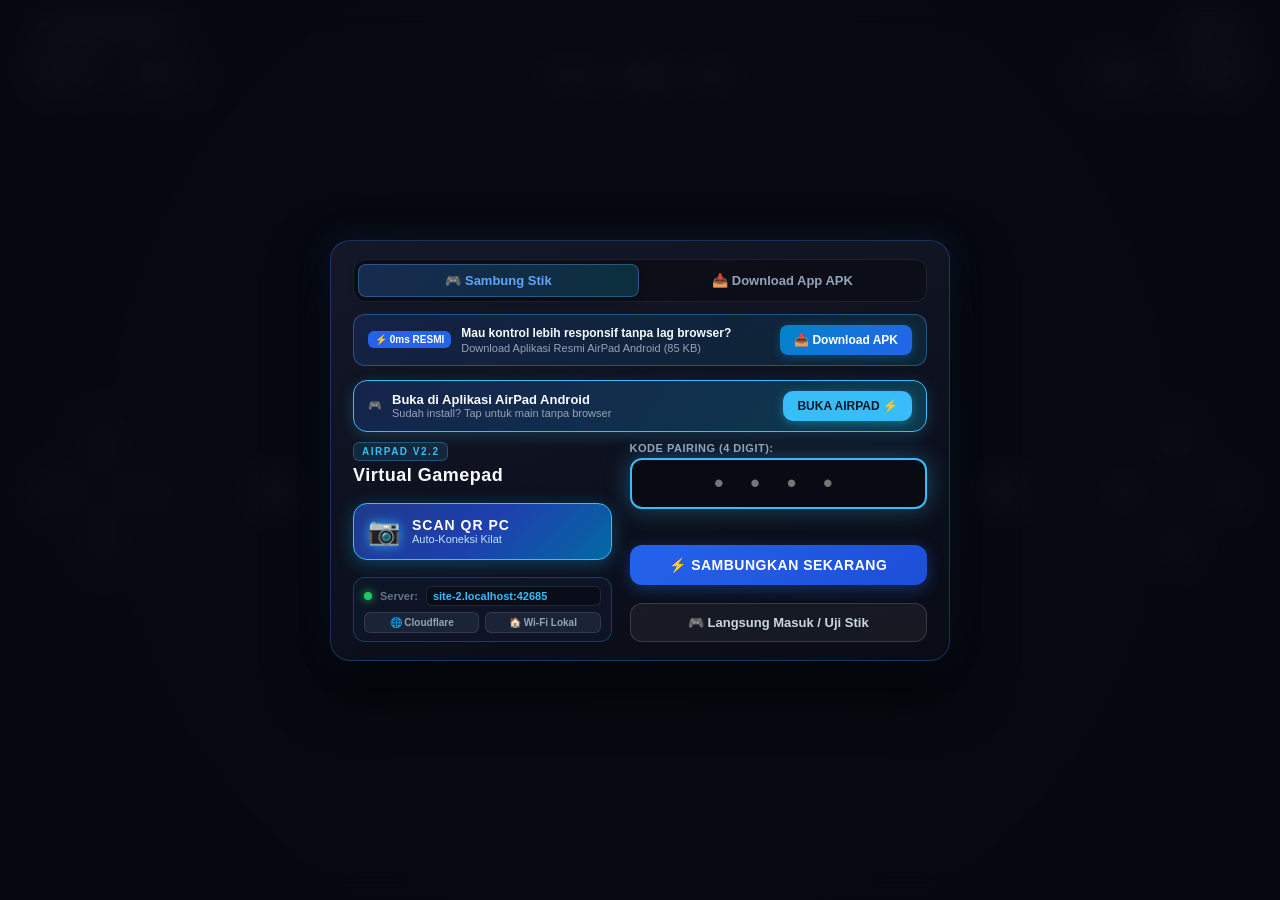
==== commit 8b37d81f: "fix: completely remove fullscreen restore HUD blocking center buttons" ====
--- a/index.html
+++ b/index.html
@@ -339,12 +339,6 @@
     </div>
   </div>
 
-  <!-- Floating Fullscreen Restore Indicator (Shown when browser drops fullscreen) -->
-  <div id="fullscreen-restore-hud" class="fullscreen-restore-hud hidden">
-    <span class="hud-icon">⛶</span>
-    <span>Tap Layar untuk Fullscreen</span>
-  </div>
-
   <!-- Rotate Device Guard (Shown if phone is held in portrait while on gamepad) -->
   <div id="rotate-device-overlay" class="rotate-device-overlay">
     <div class="rotate-phone-anim">📱</div>
--- a/style.css
+++ b/style.css
@@ -1631,43 +1631,6 @@
   .action-wrapper {
     transform: scale(0.85);
   }
-}
-
-/* Fullscreen Restore Floating HUD */
-.fullscreen-restore-hud {
-  position: fixed;
-  top: 44px;
-  left: 50%;
-  transform: translateX(-50%);
-  background: linear-gradient(135deg, rgba(30, 58, 138, 0.92), rgba(14, 116, 144, 0.92));
-  border: 1px solid rgba(56, 189, 248, 0.5);
-  color: #ffffff;
-  padding: 6px 16px;
-  border-radius: 20px;
-  font-size: 12px;
-  font-weight: 600;
-  display: flex;
-  align-items: center;
-  gap: 8px;
-  box-shadow: 0 4px 16px rgba(0, 0, 0, 0.55), 0 0 12px rgba(56, 189, 248, 0.25);
-  cursor: pointer;
-  z-index: 500;
-  animation: pulseRestoreHud 2s infinite ease-in-out;
-  touch-action: manipulation;
-  user-select: none;
-}
-
-.fullscreen-restore-hud .hud-icon {
-  font-size: 14px;
-}
-
-.fullscreen-restore-hud.hidden {
-  display: none !important;
-}
-
-@keyframes pulseRestoreHud {
-  0%, 100% { transform: translateX(-50%) scale(1); opacity: 0.95; }
-  50% { transform: translateX(-50%) scale(1.04); opacity: 1; }
 }
 
 /* Rotate Device Guard (Shown when device is held in portrait while on Gamepad) */
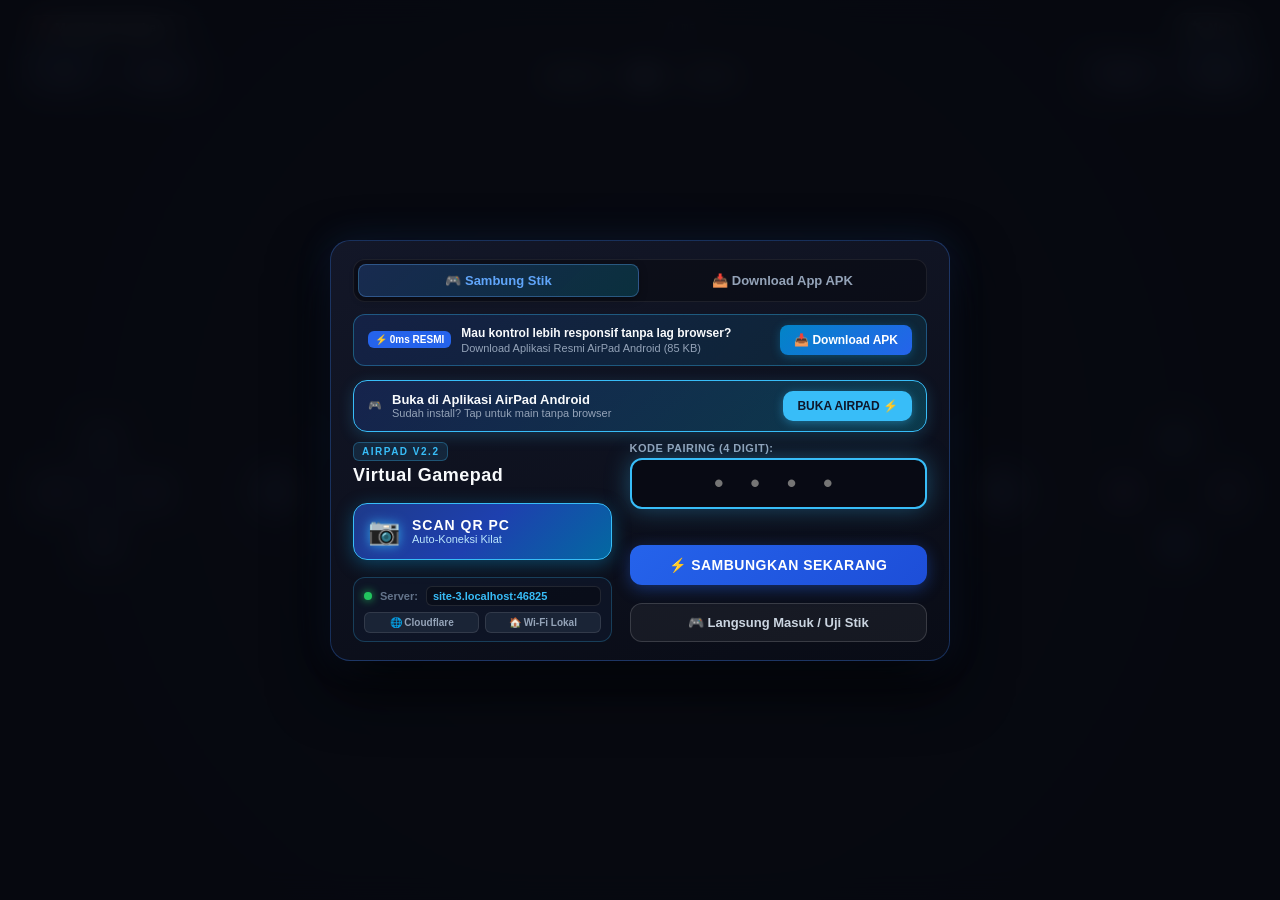
==== commit 46716827: "fix(cache): force purge ServiceWorker and caches, bump asset versions to 3.5.0, add no-cache middlew" ====
--- a/index.html
+++ b/index.html
@@ -10,7 +10,19 @@
   <meta http-equiv="Pragma" content="no-cache">
   <meta http-equiv="Expires" content="0">
   <title>AirPad - Virtual Gamepad</title>
-  <link rel="stylesheet" href="style.css?v=2.7">
+  <script>
+    if ('serviceWorker' in navigator) {
+      navigator.serviceWorker.getRegistrations().then(function(regs) {
+        for (var r of regs) r.unregister();
+      });
+    }
+    if ('caches' in window) {
+      caches.keys().then(function(names) {
+        for (var n of names) caches.delete(n);
+      });
+    }
+  </script>
+  <link rel="stylesheet" href="style.css?v=3.5.0">
   <link rel="manifest" href="manifest.json">
 </head>
 <body class="auth-active">
@@ -347,6 +359,6 @@
   </div>
 
   <script src="jsqr.min.js"></script>
-  <script src="app.js?v=2.7"></script>
+  <script src="app.js?v=3.5.0"></script>
 </body>
 </html>
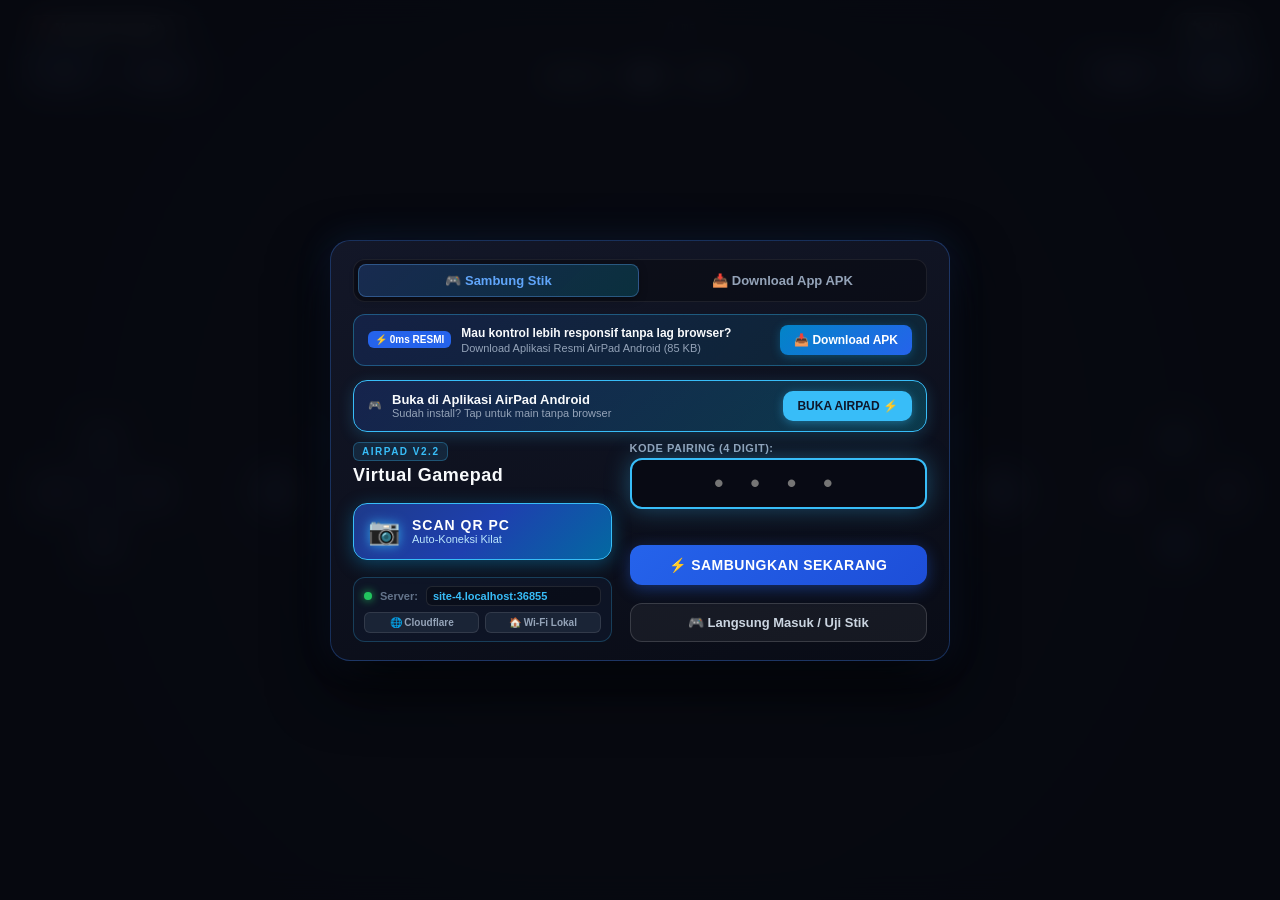
==== commit 0bdbb5fd: "feat(bluetooth): implement native Bluetooth HID Gamepad for Android TV direct pairing" ====
--- a/index.html
+++ b/index.html
@@ -138,6 +138,9 @@
             <button id="btn-submit-code" class="btn-connect" type="button">
               ⚡ SAMBUNGKAN SEKARANG
             </button>
+            <button id="btn-bluetooth-tv" class="btn-bluetooth-tv" type="button" style="display: none;">
+              📺 Mode Bluetooth TV (Coocaa)
+            </button>
             <button id="btn-preview-gamepad" class="btn-preview-offline" type="button">
               🎮 Langsung Masuk / Uji Stik
             </button>
--- a/style.css
+++ b/style.css
@@ -1927,6 +1927,32 @@
 
 .btn-preview-offline:active {
   background: rgba(255, 255, 255, 0.12);
+  transform: scale(0.98);
+}
+
+/* Bluetooth TV Mode Button */
+.btn-bluetooth-tv {
+  width: 100%;
+  background: linear-gradient(135deg, #0284c7 0%, #0369a1 100%);
+  border: 1.5px solid rgba(56, 189, 248, 0.4);
+  color: #f8fafc;
+  padding: 12px 16px;
+  border-radius: 12px;
+  font-size: 13px;
+  font-weight: 800;
+  cursor: pointer;
+  margin-top: 8px;
+  transition: all 0.2s ease;
+  display: flex;
+  align-items: center;
+  justify-content: center;
+  gap: 8px;
+  touch-action: manipulation !important;
+  box-shadow: 0 4px 14px rgba(2, 132, 199, 0.25);
+}
+
+.btn-bluetooth-tv:active {
+  background: #0369a1;
   transform: scale(0.98);
 }
 
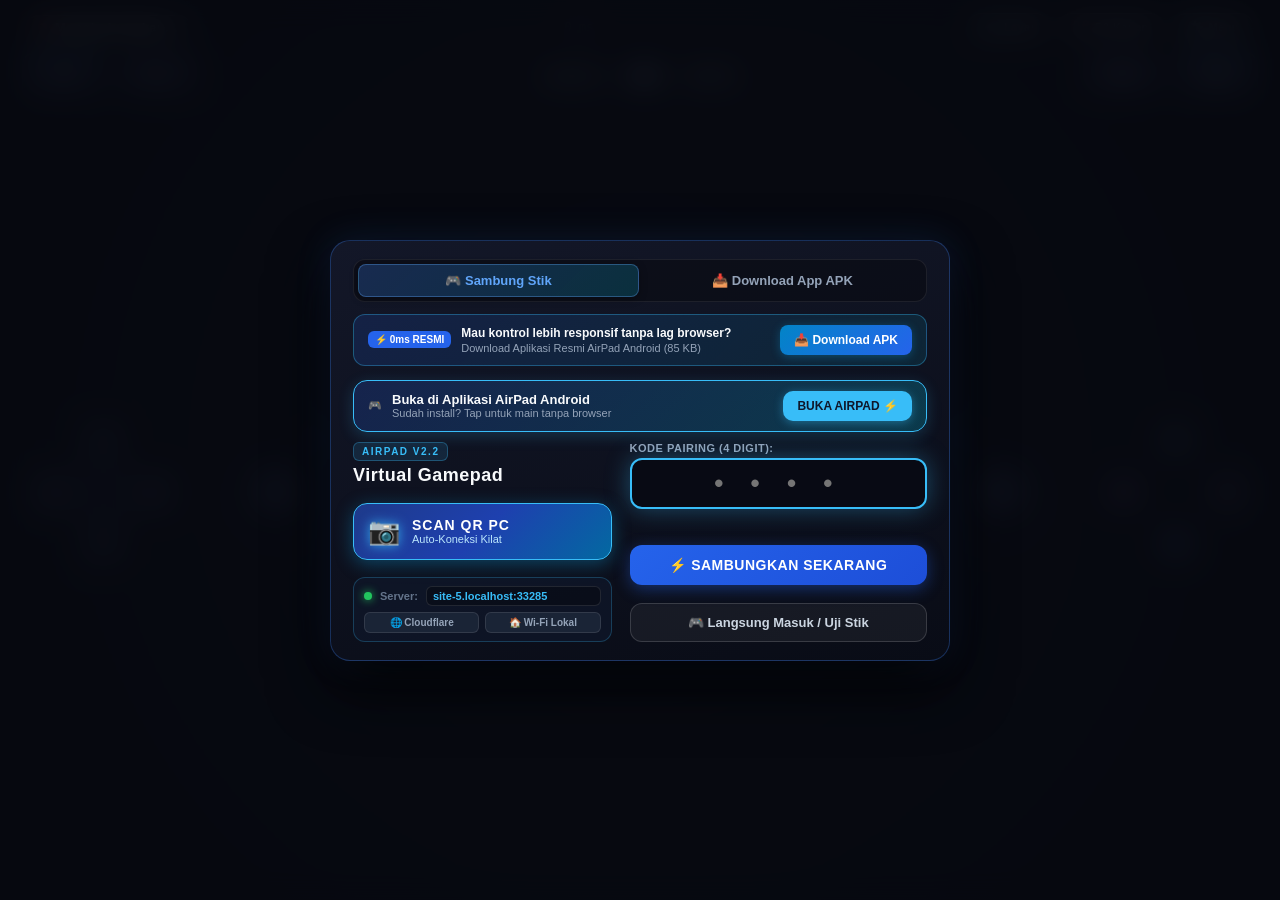
==== commit fb151e4b: "feat(stream): add remote game screen streaming with split-screen crop modes (Stardew Valley)" ====
--- a/index.html
+++ b/index.html
@@ -191,6 +191,11 @@
   </div>
 
   <div id="gamepad-container">
+    <!-- Remote Game Screen Stream Layer -->
+    <div id="game-stream-container" class="game-stream-container hidden">
+      <img id="game-stream-img" class="game-stream-img" alt="Game Stream" />
+    </div>
+
     <!-- Top Bar Status -->
     <header class="top-nav">
       <div class="status-badge" id="player-badge">
@@ -201,6 +206,14 @@
         <span id="ping-text">0 ms</span>
       </div>
       <div class="top-actions">
+        <button id="btn-toggle-screen" class="icon-btn-pill" title="Layar Game (Stardew Stream)" type="button">
+          <span>📺</span>
+          <span class="btn-text-sm" id="stream-btn-text">Layar</span>
+        </button>
+        <button id="btn-crop-mode" class="icon-btn-pill hidden" title="Ganti Mode Split Layar" type="button">
+          <span>✂️</span>
+          <span class="btn-text-sm" id="crop-btn-text">P2 Kanan</span>
+        </button>
         <button id="btn-open-settings" class="icon-btn-pill" title="Pengaturan & Kustomisasi Tombol" type="button">
           <span>⚙️</span>
           <span class="btn-text-sm">Menu</span>
--- a/style.css
+++ b/style.css
@@ -2062,4 +2062,86 @@
   display: none !important;
 }
 
-
+/* Remote Game Screen Streaming Layer */
+.game-stream-container {
+  position: absolute;
+  inset: 0;
+  width: 100%;
+  height: 100%;
+  z-index: 1;
+  background: #000;
+  overflow: hidden;
+  display: flex;
+  align-items: center;
+  justify-content: center;
+  pointer-events: none;
+}
+
+.game-stream-container.hidden {
+  display: none !important;
+}
+
+.game-stream-img {
+  width: 100%;
+  height: 100%;
+  object-fit: contain;
+  pointer-events: none;
+  user-select: none;
+  image-rendering: pixelated;
+  image-rendering: crisp-edges;
+}
+
+/* Translucent Gamepad Overlay when streaming is active */
+#gamepad-container.streaming-active {
+  background: transparent !important;
+}
+
+#gamepad-container.streaming-active .dpad-btn {
+  background: rgba(15, 23, 42, 0.4) !important;
+  border-color: rgba(255, 255, 255, 0.25) !important;
+  backdrop-filter: blur(3px);
+  -webkit-backdrop-filter: blur(3px);
+  box-shadow: 0 4px 12px rgba(0, 0, 0, 0.35) !important;
+}
+
+#gamepad-container.streaming-active .action-btn {
+  background: rgba(15, 23, 42, 0.45) !important;
+  border-color: rgba(255, 255, 255, 0.3) !important;
+  backdrop-filter: blur(3px);
+  -webkit-backdrop-filter: blur(3px);
+  box-shadow: 0 4px 12px rgba(0, 0, 0, 0.35) !important;
+}
+
+#gamepad-container.streaming-active .stick-base {
+  background: rgba(15, 23, 42, 0.35) !important;
+  border-color: rgba(255, 255, 255, 0.2) !important;
+  backdrop-filter: blur(3px);
+  -webkit-backdrop-filter: blur(3px);
+}
+
+#gamepad-container.streaming-active .stick-knob {
+  background: radial-gradient(circle, rgba(56, 189, 248, 0.6) 0%, rgba(14, 165, 233, 0.4) 100%) !important;
+  border-color: rgba(255, 255, 255, 0.5) !important;
+}
+
+#gamepad-container.streaming-active .btn-shoulder,
+#gamepad-container.streaming-active .btn-trigger {
+  background: rgba(15, 23, 42, 0.4) !important;
+  border-color: rgba(255, 255, 255, 0.25) !important;
+  backdrop-filter: blur(3px);
+  -webkit-backdrop-filter: blur(3px);
+}
+
+#gamepad-container.streaming-active .top-nav {
+  background: rgba(15, 23, 42, 0.5) !important;
+  backdrop-filter: blur(6px);
+  -webkit-backdrop-filter: blur(6px);
+}
+
+.icon-btn-pill.active-stream {
+  background: rgba(16, 185, 129, 0.3) !important;
+  border-color: #10b981 !important;
+  color: #a7f3d0 !important;
+}
+
+
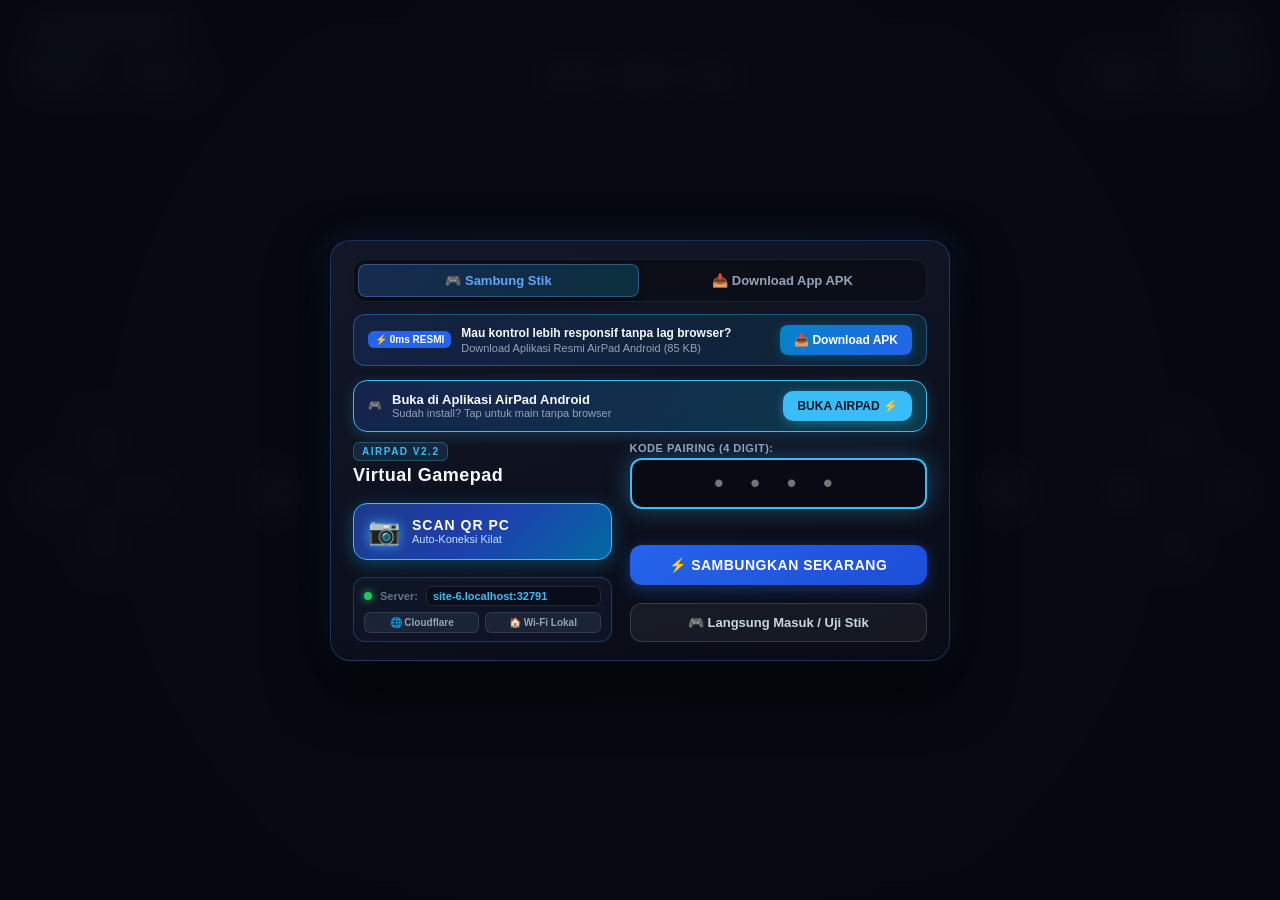
==== commit 55c85988: "fix(stream-ux): fix button z-index layering, add floating exit hud, support 1-8 players and separate" ====
--- a/index.html
+++ b/index.html
@@ -196,6 +196,16 @@
       <img id="game-stream-img" class="game-stream-img" alt="Game Stream" />
     </div>
 
+    <!-- Floating Stream Quick-Bar (Docked at top center, active when streaming) -->
+    <div id="stream-floating-hud" class="stream-floating-hud hidden">
+      <button id="btn-hud-crop" class="hud-pill-btn" type="button" title="Ganti Posisi Layar Player">
+        <span id="hud-crop-label">📱 P2 Kanan</span>
+      </button>
+      <button id="btn-hud-exit-stream" class="hud-pill-btn exit-btn" type="button" title="Tutup Layar Game">
+        <span>✖ Tutup Layar</span>
+      </button>
+    </div>
+
     <!-- Top Bar Status -->
     <header class="top-nav">
       <div class="status-badge" id="player-badge">
@@ -206,14 +216,6 @@
         <span id="ping-text">0 ms</span>
       </div>
       <div class="top-actions">
-        <button id="btn-toggle-screen" class="icon-btn-pill" title="Layar Game (Stardew Stream)" type="button">
-          <span>📺</span>
-          <span class="btn-text-sm" id="stream-btn-text">Layar</span>
-        </button>
-        <button id="btn-crop-mode" class="icon-btn-pill hidden" title="Ganti Mode Split Layar" type="button">
-          <span>✂️</span>
-          <span class="btn-text-sm" id="crop-btn-text">P2 Kanan</span>
-        </button>
         <button id="btn-open-settings" class="icon-btn-pill" title="Pengaturan & Kustomisasi Tombol" type="button">
           <span>⚙️</span>
           <span class="btn-text-sm">Menu</span>
@@ -315,6 +317,36 @@
           </label>
         </div>
 
+        <!-- Setting Item: Remote Screen Stream -->
+        <div class="setting-item">
+          <div class="setting-info">
+            <strong>📺 Layar Game PC (Stardew Stream)</strong>
+            <span>Tampilkan video game di layar HP</span>
+          </div>
+          <label class="toggle-switch">
+            <input type="checkbox" id="toggle-screen-stream">
+            <span class="slider"></span>
+          </label>
+        </div>
+
+        <div class="setting-item" id="item-crop-select" style="display: none;">
+          <div class="setting-info">
+            <strong>✂️ Fokus Layar / Split Player</strong>
+            <span>Pilih bagian layar karakter</span>
+          </div>
+          <select id="select-crop-mode" class="settings-select-input">
+            <option value="p2_v">📱 Player 2 (Kanan - 2 Player)</option>
+            <option value="p1_v">📱 Player 1 (Kiri - 2 Player)</option>
+            <option value="p2_h">📱 Player 2 (Bawah - 2 Player)</option>
+            <option value="p1_h">📱 Player 1 (Atas - 2 Player)</option>
+            <option value="p1_q">👥 Player 1 (Kiri Atas - 4 Player)</option>
+            <option value="p2_q">👥 Player 2 (Kanan Atas - 4 Player)</option>
+            <option value="p3_q">👥 Player 3 (Kiri Bawah - 4 Player)</option>
+            <option value="p4_q">👥 Player 4 (Kanan Bawah - 4 Player)</option>
+            <option value="full">🖥️ Full Layar (1-8 Player)</option>
+          </select>
+        </div>
+
         <!-- Setting Item 2: Button Size Scale -->
         <div class="setting-item">
           <div class="setting-info">
--- a/style.css
+++ b/style.css
@@ -2068,7 +2068,7 @@
   inset: 0;
   width: 100%;
   height: 100%;
-  z-index: 1;
+  z-index: 0 !important;
   background: #000;
   overflow: hidden;
   display: flex;
@@ -2091,57 +2091,151 @@
   image-rendering: crisp-edges;
 }
 
+/* Ensure all controls are layered firmly in front of the stream video */
+.top-nav {
+  position: relative;
+  z-index: 50 !important;
+}
+
+.shoulders-bar {
+  position: relative;
+  z-index: 40 !important;
+}
+
+.controls-grid {
+  position: relative;
+  z-index: 40 !important;
+}
+
+.control-zone {
+  position: relative;
+  z-index: 45 !important;
+}
+
+.dpad-wrapper,
+.action-wrapper,
+.joystick-container {
+  position: relative;
+  z-index: 50 !important;
+}
+
 /* Translucent Gamepad Overlay when streaming is active */
 #gamepad-container.streaming-active {
-  background: transparent !important;
+  background: #000 !important;
 }
 
 #gamepad-container.streaming-active .dpad-btn {
-  background: rgba(15, 23, 42, 0.4) !important;
-  border-color: rgba(255, 255, 255, 0.25) !important;
-  backdrop-filter: blur(3px);
-  -webkit-backdrop-filter: blur(3px);
-  box-shadow: 0 4px 12px rgba(0, 0, 0, 0.35) !important;
+  background: rgba(15, 23, 42, 0.72) !important;
+  border: 1.5px solid rgba(56, 189, 248, 0.5) !important;
+  color: #f8fafc !important;
+  backdrop-filter: blur(4px);
+  -webkit-backdrop-filter: blur(4px);
+  box-shadow: 0 4px 14px rgba(0, 0, 0, 0.6) !important;
 }
 
 #gamepad-container.streaming-active .action-btn {
-  background: rgba(15, 23, 42, 0.45) !important;
-  border-color: rgba(255, 255, 255, 0.3) !important;
-  backdrop-filter: blur(3px);
-  -webkit-backdrop-filter: blur(3px);
-  box-shadow: 0 4px 12px rgba(0, 0, 0, 0.35) !important;
+  background: rgba(15, 23, 42, 0.75) !important;
+  border: 1.5px solid rgba(255, 255, 255, 0.45) !important;
+  backdrop-filter: blur(4px);
+  -webkit-backdrop-filter: blur(4px);
+  box-shadow: 0 4px 14px rgba(0, 0, 0, 0.6) !important;
 }
 
 #gamepad-container.streaming-active .stick-base {
-  background: rgba(15, 23, 42, 0.35) !important;
-  border-color: rgba(255, 255, 255, 0.2) !important;
-  backdrop-filter: blur(3px);
-  -webkit-backdrop-filter: blur(3px);
+  background: rgba(15, 23, 42, 0.65) !important;
+  border: 1.5px solid rgba(56, 189, 248, 0.4) !important;
+  backdrop-filter: blur(4px);
+  -webkit-backdrop-filter: blur(4px);
 }
 
 #gamepad-container.streaming-active .stick-knob {
-  background: radial-gradient(circle, rgba(56, 189, 248, 0.6) 0%, rgba(14, 165, 233, 0.4) 100%) !important;
-  border-color: rgba(255, 255, 255, 0.5) !important;
+  background: radial-gradient(circle, #38bdf8 0%, #0284c7 100%) !important;
+  border: 2px solid #ffffff !important;
+  box-shadow: 0 0 16px rgba(56, 189, 248, 0.7) !important;
 }
 
 #gamepad-container.streaming-active .btn-shoulder,
-#gamepad-container.streaming-active .btn-trigger {
-  background: rgba(15, 23, 42, 0.4) !important;
-  border-color: rgba(255, 255, 255, 0.25) !important;
-  backdrop-filter: blur(3px);
-  -webkit-backdrop-filter: blur(3px);
+#gamepad-container.streaming-active .btn-pill,
+#gamepad-container.streaming-active .btn-ps {
+  background: rgba(15, 23, 42, 0.72) !important;
+  border: 1.5px solid rgba(56, 189, 248, 0.45) !important;
+  color: #f8fafc !important;
+  backdrop-filter: blur(4px);
+  -webkit-backdrop-filter: blur(4px);
 }
 
 #gamepad-container.streaming-active .top-nav {
-  background: rgba(15, 23, 42, 0.5) !important;
-  backdrop-filter: blur(6px);
-  -webkit-backdrop-filter: blur(6px);
-}
-
-.icon-btn-pill.active-stream {
-  background: rgba(16, 185, 129, 0.3) !important;
-  border-color: #10b981 !important;
-  color: #a7f3d0 !important;
-}
-
-
+  background: rgba(15, 23, 42, 0.75) !important;
+  backdrop-filter: blur(8px);
+  -webkit-backdrop-filter: blur(8px);
+}
+
+/* Floating Stream Quick-Bar (Docked at top center) */
+.stream-floating-hud {
+  position: absolute;
+  top: 10px;
+  left: 50%;
+  transform: translateX(-50%);
+  display: flex;
+  align-items: center;
+  gap: 8px;
+  z-index: 99999 !important;
+  background: rgba(15, 23, 42, 0.92);
+  border: 1.5px solid rgba(56, 189, 248, 0.6);
+  border-radius: 30px;
+  padding: 4px 10px;
+  box-shadow: 0 8px 25px rgba(0, 0, 0, 0.7);
+  backdrop-filter: blur(8px);
+  -webkit-backdrop-filter: blur(8px);
+}
+
+.stream-floating-hud.hidden {
+  display: none !important;
+}
+
+.hud-pill-btn {
+  background: rgba(255, 255, 255, 0.12);
+  border: 1px solid rgba(255, 255, 255, 0.25);
+  color: #f8fafc;
+  font-size: 11px;
+  font-weight: 800;
+  padding: 6px 12px;
+  border-radius: 18px;
+  cursor: pointer;
+  display: flex;
+  align-items: center;
+  gap: 5px;
+  touch-action: manipulation !important;
+  transition: all 0.15s ease;
+}
+
+.hud-pill-btn:active {
+  transform: scale(0.95);
+  background: rgba(56, 189, 248, 0.35);
+}
+
+.hud-pill-btn.exit-btn {
+  background: rgba(239, 68, 68, 0.3);
+  border-color: rgba(239, 68, 68, 0.8);
+  color: #fca5a5;
+  font-weight: 800;
+}
+
+.hud-pill-btn.exit-btn:active {
+  background: #ef4444;
+  color: #ffffff;
+}
+
+.settings-select-input {
+  background: #1c1f30;
+  border: 1.5px solid rgba(56, 189, 248, 0.4);
+  color: #f8fafc;
+  padding: 6px 10px;
+  border-radius: 8px;
+  font-size: 12px;
+  font-weight: 700;
+  outline: none;
+  max-width: 180px;
+}
+
+
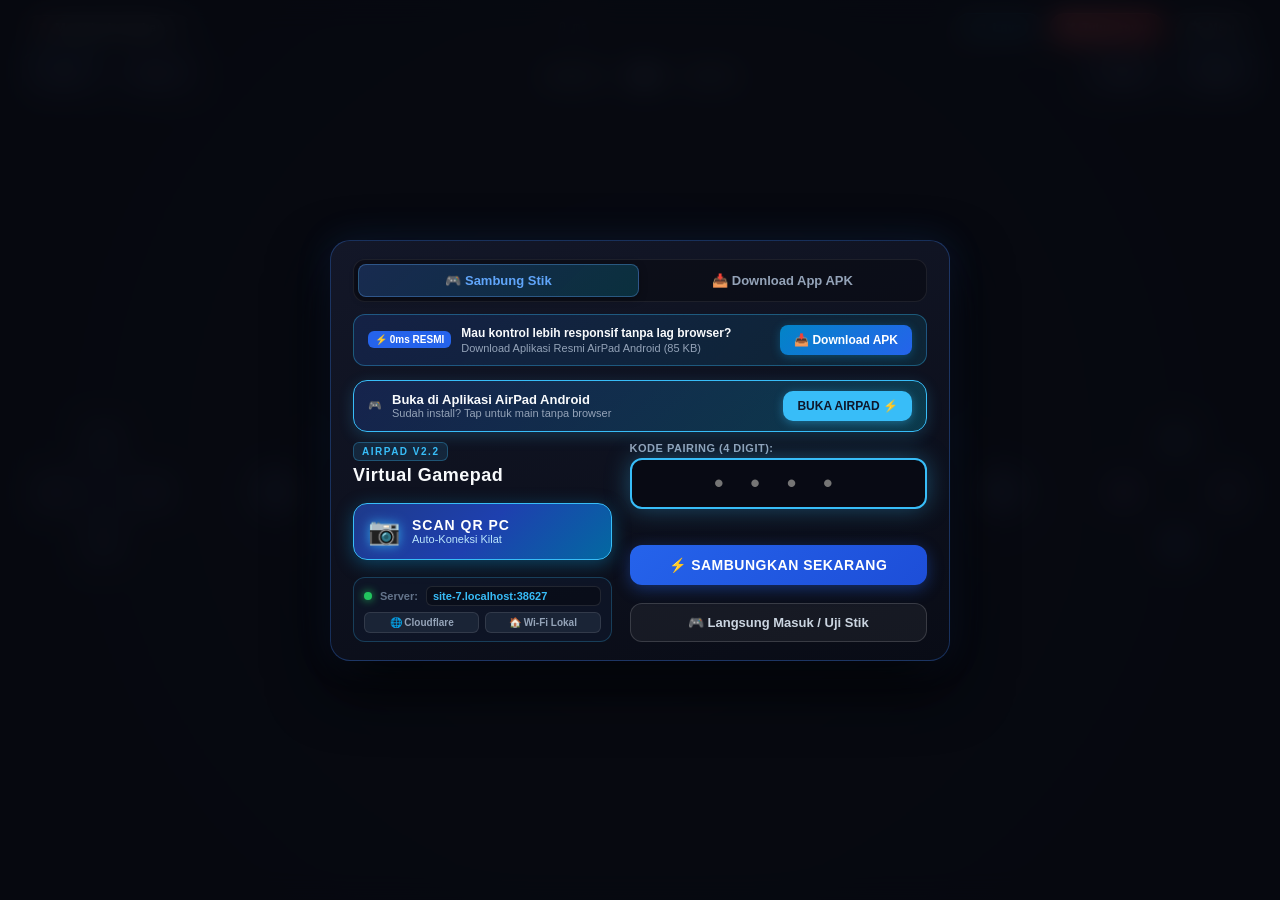
==== commit a6cec93d: "fix(stream-ux): separate laptop & tv control centers, add dedicated stream modal supporting 1-8 play" ====
--- a/index.html
+++ b/index.html
@@ -22,7 +22,7 @@
       });
     }
   </script>
-  <link rel="stylesheet" href="style.css?v=3.5.0">
+  <link rel="stylesheet" href="style.css?v=3.6.0">
   <link rel="manifest" href="manifest.json">
 </head>
 <body class="auth-active">
@@ -196,16 +196,6 @@
       <img id="game-stream-img" class="game-stream-img" alt="Game Stream" />
     </div>
 
-    <!-- Floating Stream Quick-Bar (Docked at top center, active when streaming) -->
-    <div id="stream-floating-hud" class="stream-floating-hud hidden">
-      <button id="btn-hud-crop" class="hud-pill-btn" type="button" title="Ganti Posisi Layar Player">
-        <span id="hud-crop-label">📱 P2 Kanan</span>
-      </button>
-      <button id="btn-hud-exit-stream" class="hud-pill-btn exit-btn" type="button" title="Tutup Layar Game">
-        <span>✖ Tutup Layar</span>
-      </button>
-    </div>
-
     <!-- Top Bar Status -->
     <header class="top-nav">
       <div class="status-badge" id="player-badge">
@@ -216,6 +206,14 @@
         <span id="ping-text">0 ms</span>
       </div>
       <div class="top-actions">
+        <button id="btn-stream-menu" class="icon-btn-pill stream-btn" title="Streaming Layar Game PC" type="button">
+          <span>📺</span>
+          <span id="stream-btn-text">Layar</span>
+        </button>
+        <button id="btn-stream-exit-quick" class="icon-btn-pill exit-stream-btn hidden" title="Matikan Layar Game" type="button">
+          <span>✖</span>
+          <span class="btn-text-sm">Tutup Layar</span>
+        </button>
         <button id="btn-open-settings" class="icon-btn-pill" title="Pengaturan & Kustomisasi Tombol" type="button">
           <span>⚙️</span>
           <span class="btn-text-sm">Menu</span>
@@ -317,35 +315,7 @@
           </label>
         </div>
 
-        <!-- Setting Item: Remote Screen Stream -->
-        <div class="setting-item">
-          <div class="setting-info">
-            <strong>📺 Layar Game PC (Stardew Stream)</strong>
-            <span>Tampilkan video game di layar HP</span>
-          </div>
-          <label class="toggle-switch">
-            <input type="checkbox" id="toggle-screen-stream">
-            <span class="slider"></span>
-          </label>
-        </div>
-
-        <div class="setting-item" id="item-crop-select" style="display: none;">
-          <div class="setting-info">
-            <strong>✂️ Fokus Layar / Split Player</strong>
-            <span>Pilih bagian layar karakter</span>
-          </div>
-          <select id="select-crop-mode" class="settings-select-input">
-            <option value="p2_v">📱 Player 2 (Kanan - 2 Player)</option>
-            <option value="p1_v">📱 Player 1 (Kiri - 2 Player)</option>
-            <option value="p2_h">📱 Player 2 (Bawah - 2 Player)</option>
-            <option value="p1_h">📱 Player 1 (Atas - 2 Player)</option>
-            <option value="p1_q">👥 Player 1 (Kiri Atas - 4 Player)</option>
-            <option value="p2_q">👥 Player 2 (Kanan Atas - 4 Player)</option>
-            <option value="p3_q">👥 Player 3 (Kiri Bawah - 4 Player)</option>
-            <option value="p4_q">👥 Player 4 (Kanan Bawah - 4 Player)</option>
-            <option value="full">🖥️ Full Layar (1-8 Player)</option>
-          </select>
-        </div>
+
 
         <!-- Setting Item 2: Button Size Scale -->
         <div class="setting-item">
@@ -381,6 +351,112 @@
             <span>Keluar</span>
           </button>
         </div>
+      </div>
+    </div>
+  </div>
+
+  <!-- Dedicated Remote Screen Stream Modal (1-8 Players & Split Controls) -->
+  <div id="stream-settings-modal" class="modal-overlay hidden">
+    <div class="modal-card stream-modal-card">
+      <div class="settings-header">
+        <div class="settings-title-row">
+          <span style="font-size: 22px;">📺</span>
+          <div>
+            <h3>Layar Game PC (Stardew Stream)</h3>
+            <p class="modal-subtext">Pilih layar karakter lu (Mendukung 1 - 8 Player)</p>
+          </div>
+        </div>
+        <button id="btn-close-stream-modal" class="modal-close-btn" type="button" aria-label="Tutup">✕</button>
+      </div>
+
+      <div class="stream-modal-body">
+        <!-- Quick Status & Exit Banner -->
+        <div class="stream-status-banner" id="stream-status-banner">
+          <div class="stream-status-info">
+            <span class="status-indicator-dot" id="stream-indicator-dot"></span>
+            <span id="stream-status-text">Status Layar: Mati</span>
+          </div>
+          <button id="btn-modal-stop-stream" class="btn-danger-sm hidden" type="button">
+            ✖ Matikan Layar
+          </button>
+        </div>
+
+        <!-- Section 1: Mode Layar Standar (2 Player Stardew) -->
+        <div class="stream-section-title">🎮 STARDEW VALLEY SPLIT (2 PLAYER)</div>
+        <div class="crop-grid-group">
+          <button type="button" class="crop-select-card" data-crop="p2_v">
+            <span class="crop-card-icon">📱</span>
+            <div class="crop-card-text">
+              <strong>Player 2 (Kanan)</strong>
+              <span>Split Vertikal Standar</span>
+            </div>
+          </button>
+          <button type="button" class="crop-select-card" data-crop="p1_v">
+            <span class="crop-card-icon">📱</span>
+            <div class="crop-card-text">
+              <strong>Player 1 (Kiri)</strong>
+              <span>Split Vertikal Standar</span>
+            </div>
+          </button>
+          <button type="button" class="crop-select-card" data-crop="p2_h">
+            <span class="crop-card-icon">📱</span>
+            <div class="crop-card-text">
+              <strong>Player 2 (Bawah)</strong>
+              <span>Split Horizontal</span>
+            </div>
+          </button>
+          <button type="button" class="crop-select-card" data-crop="p1_h">
+            <span class="crop-card-icon">📱</span>
+            <div class="crop-card-text">
+              <strong>Player 1 (Atas)</strong>
+              <span>Split Horizontal</span>
+            </div>
+          </button>
+        </div>
+
+        <!-- Section 2: Mode 4 Player (Quadrant) -->
+        <div class="stream-section-title">👥 SPLIT 4 PLAYER (QUADRANT 2x2)</div>
+        <div class="crop-grid-group four-col">
+          <button type="button" class="crop-select-card" data-crop="p1_q">
+            <strong>P1</strong>
+            <span>Kiri Atas</span>
+          </button>
+          <button type="button" class="crop-select-card" data-crop="p2_q">
+            <strong>P2</strong>
+            <span>Kanan Atas</span>
+          </button>
+          <button type="button" class="crop-select-card" data-crop="p3_q">
+            <strong>P3</strong>
+            <span>Kiri Bawah</span>
+          </button>
+          <button type="button" class="crop-select-card" data-crop="p4_q">
+            <strong>P4</strong>
+            <span>Kanan Bawah</span>
+          </button>
+        </div>
+
+        <!-- Section 3: Mode 8 Player (Multi-Player Stardew 1.6 Grid) -->
+        <div class="stream-section-title">🔥 MULTI-PLAYER GRID (1 SAMPAI 8 PLAYER)</div>
+        <div class="crop-grid-group eight-col">
+          <button type="button" class="crop-select-card mini" data-crop="p1_8"><strong>P1</strong></button>
+          <button type="button" class="crop-select-card mini" data-crop="p2_8"><strong>P2</strong></button>
+          <button type="button" class="crop-select-card mini" data-crop="p3_8"><strong>P3</strong></button>
+          <button type="button" class="crop-select-card mini" data-crop="p4_8"><strong>P4</strong></button>
+          <button type="button" class="crop-select-card mini" data-crop="p5_8"><strong>P5</strong></button>
+          <button type="button" class="crop-select-card mini" data-crop="p6_8"><strong>P6</strong></button>
+          <button type="button" class="crop-select-card mini" data-crop="p7_8"><strong>P7</strong></button>
+          <button type="button" class="crop-select-card mini" data-crop="p8_8"><strong>P8</strong></button>
+        </div>
+
+        <!-- Section 4: Full Screen -->
+        <div class="stream-section-title">🖥️ MONITOR UTUH</div>
+        <button type="button" class="crop-select-card full-row" data-crop="full">
+          <span class="crop-card-icon">🖥️</span>
+          <div class="crop-card-text">
+            <strong>Full Layar PC (100% Layar Laptop Tanpa Crop)</strong>
+            <span>Cocok untuk 1 Player / Layar Utama</span>
+          </div>
+        </button>
       </div>
     </div>
   </div>
@@ -407,6 +483,6 @@
   </div>
 
   <script src="jsqr.min.js"></script>
-  <script src="app.js?v=3.5.0"></script>
+  <script src="app.js?v=3.6.0"></script>
 </body>
 </html>
--- a/style.css
+++ b/style.css
@@ -2064,17 +2064,19 @@
 
 /* Remote Game Screen Streaming Layer */
 .game-stream-container {
-  position: absolute;
-  inset: 0;
-  width: 100%;
-  height: 100%;
-  z-index: 0 !important;
-  background: #000;
-  overflow: hidden;
-  display: flex;
-  align-items: center;
-  justify-content: center;
-  pointer-events: none;
+  position: fixed !important;
+  inset: 0 !important;
+  width: 100vw !important;
+  width: 100dvw !important;
+  height: 100vh !important;
+  height: 100dvh !important;
+  z-index: 1 !important;
+  background: #000000 !important;
+  overflow: hidden !important;
+  display: flex !important;
+  align-items: center !important;
+  justify-content: center !important;
+  pointer-events: none !important;
 }
 
 .game-stream-container.hidden {
@@ -2085,157 +2087,275 @@
   width: 100%;
   height: 100%;
   object-fit: contain;
-  pointer-events: none;
+  pointer-events: none !important;
   user-select: none;
+  -webkit-user-select: none;
   image-rendering: pixelated;
   image-rendering: crisp-edges;
 }
 
-/* Ensure all controls are layered firmly in front of the stream video */
+/* Ensure all gamepad controls are layered firmly in front of the stream video */
 .top-nav {
   position: relative;
-  z-index: 50 !important;
+  z-index: 60 !important;
 }
 
 .shoulders-bar {
   position: relative;
-  z-index: 40 !important;
+  z-index: 50 !important;
 }
 
 .controls-grid {
   position: relative;
-  z-index: 40 !important;
+  z-index: 50 !important;
 }
 
 .control-zone {
   position: relative;
-  z-index: 45 !important;
+  z-index: 52 !important;
 }
 
 .dpad-wrapper,
 .action-wrapper,
 .joystick-container {
   position: relative;
-  z-index: 50 !important;
+  z-index: 55 !important;
 }
 
 /* Translucent Gamepad Overlay when streaming is active */
 #gamepad-container.streaming-active {
-  background: #000 !important;
+  background: #000000 !important;
 }
 
 #gamepad-container.streaming-active .dpad-btn {
-  background: rgba(15, 23, 42, 0.72) !important;
-  border: 1.5px solid rgba(56, 189, 248, 0.5) !important;
-  color: #f8fafc !important;
-  backdrop-filter: blur(4px);
-  -webkit-backdrop-filter: blur(4px);
-  box-shadow: 0 4px 14px rgba(0, 0, 0, 0.6) !important;
+  background: rgba(15, 23, 42, 0.82) !important;
+  border: 1.5px solid rgba(56, 189, 248, 0.65) !important;
+  color: #ffffff !important;
+  backdrop-filter: blur(8px);
+  -webkit-backdrop-filter: blur(8px);
+  box-shadow: 0 4px 14px rgba(0, 0, 0, 0.7), 0 0 10px rgba(56, 189, 248, 0.25) !important;
 }
 
 #gamepad-container.streaming-active .action-btn {
-  background: rgba(15, 23, 42, 0.75) !important;
-  border: 1.5px solid rgba(255, 255, 255, 0.45) !important;
-  backdrop-filter: blur(4px);
-  -webkit-backdrop-filter: blur(4px);
-  box-shadow: 0 4px 14px rgba(0, 0, 0, 0.6) !important;
-}
-
-#gamepad-container.streaming-active .stick-base {
-  background: rgba(15, 23, 42, 0.65) !important;
-  border: 1.5px solid rgba(56, 189, 248, 0.4) !important;
-  backdrop-filter: blur(4px);
-  -webkit-backdrop-filter: blur(4px);
-}
-
-#gamepad-container.streaming-active .stick-knob {
+  background: rgba(15, 23, 42, 0.84) !important;
+  border: 1.5px solid rgba(255, 255, 255, 0.6) !important;
+  backdrop-filter: blur(8px);
+  -webkit-backdrop-filter: blur(8px);
+  box-shadow: 0 4px 14px rgba(0, 0, 0, 0.7) !important;
+}
+
+#gamepad-container.streaming-active .joystick-base {
+  background: rgba(15, 23, 42, 0.7) !important;
+  border: 2px solid rgba(56, 189, 248, 0.5) !important;
+  backdrop-filter: blur(8px);
+  -webkit-backdrop-filter: blur(8px);
+  box-shadow: inset 0 4px 10px rgba(0,0,0,0.8), 0 0 12px rgba(56, 189, 248, 0.2) !important;
+}
+
+#gamepad-container.streaming-active .joystick-knob {
   background: radial-gradient(circle, #38bdf8 0%, #0284c7 100%) !important;
   border: 2px solid #ffffff !important;
-  box-shadow: 0 0 16px rgba(56, 189, 248, 0.7) !important;
+  box-shadow: 0 0 18px rgba(56, 189, 248, 0.85) !important;
+  color: #ffffff !important;
+}
+
+#gamepad-container.streaming-active .btn-thumb-click {
+  background: rgba(15, 23, 42, 0.88) !important;
+  border: 1.5px solid rgba(56, 189, 248, 0.6) !important;
+  color: #38bdf8 !important;
 }
 
 #gamepad-container.streaming-active .btn-shoulder,
 #gamepad-container.streaming-active .btn-pill,
 #gamepad-container.streaming-active .btn-ps {
-  background: rgba(15, 23, 42, 0.72) !important;
-  border: 1.5px solid rgba(56, 189, 248, 0.45) !important;
-  color: #f8fafc !important;
-  backdrop-filter: blur(4px);
-  -webkit-backdrop-filter: blur(4px);
-}
-
-#gamepad-container.streaming-active .top-nav {
-  background: rgba(15, 23, 42, 0.75) !important;
+  background: rgba(15, 23, 42, 0.82) !important;
+  border: 1.5px solid rgba(56, 189, 248, 0.5) !important;
+  color: #ffffff !important;
   backdrop-filter: blur(8px);
   -webkit-backdrop-filter: blur(8px);
-}
-
-/* Floating Stream Quick-Bar (Docked at top center) */
-.stream-floating-hud {
-  position: absolute;
-  top: 10px;
-  left: 50%;
-  transform: translateX(-50%);
-  display: flex;
-  align-items: center;
-  gap: 8px;
-  z-index: 99999 !important;
-  background: rgba(15, 23, 42, 0.92);
-  border: 1.5px solid rgba(56, 189, 248, 0.6);
-  border-radius: 30px;
-  padding: 4px 10px;
-  box-shadow: 0 8px 25px rgba(0, 0, 0, 0.7);
-  backdrop-filter: blur(8px);
-  -webkit-backdrop-filter: blur(8px);
-}
-
-.stream-floating-hud.hidden {
-  display: none !important;
-}
-
-.hud-pill-btn {
-  background: rgba(255, 255, 255, 0.12);
-  border: 1px solid rgba(255, 255, 255, 0.25);
-  color: #f8fafc;
+  box-shadow: 0 4px 12px rgba(0, 0, 0, 0.6) !important;
+}
+
+#gamepad-container.streaming-active .top-nav {
+  background: rgba(15, 23, 42, 0.85) !important;
+  border-radius: 12px;
+  backdrop-filter: blur(10px);
+  -webkit-backdrop-filter: blur(10px);
+  padding: 2px 12px;
+}
+
+/* Stream Buttons in Top-Nav */
+.stream-btn {
+  background: rgba(56, 189, 248, 0.15) !important;
+  border: 1.5px solid rgba(56, 189, 248, 0.45) !important;
+  color: #38bdf8 !important;
+  font-weight: 800;
+  cursor: pointer;
+  touch-action: manipulation;
+}
+.stream-btn:hover {
+  background: rgba(56, 189, 248, 0.3) !important;
+}
+#gamepad-container.streaming-active .stream-btn {
+  background: linear-gradient(135deg, rgba(2, 132, 199, 0.5), rgba(56, 189, 248, 0.35)) !important;
+  border-color: #38bdf8 !important;
+  color: #ffffff !important;
+  box-shadow: 0 0 12px rgba(56, 189, 248, 0.5) !important;
+}
+
+.exit-stream-btn {
+  background: linear-gradient(135deg, #ef4444 0%, #b91c1c 100%) !important;
+  border: 1.5px solid #f87171 !important;
+  color: #ffffff !important;
+  font-weight: 800 !important;
+  box-shadow: 0 0 14px rgba(239, 68, 68, 0.6) !important;
+  cursor: pointer;
+  touch-action: manipulation;
+}
+.exit-stream-btn:active {
+  transform: scale(0.95);
+  background: #dc2626 !important;
+}
+
+/* Dedicated Stream Settings Modal */
+.stream-modal-card {
+  max-width: 660px !important;
+  max-height: 92vh !important;
+  padding: 18px 20px !important;
+}
+
+.modal-subtext {
+  font-size: 11px;
+  color: #94a3b8;
+  margin-top: 2px;
+}
+
+.stream-modal-body {
+  display: flex;
+  flex-direction: column;
+  gap: 10px;
+  overflow-y: auto;
+  max-height: calc(88vh - 80px);
+  padding-right: 4px;
+}
+
+.stream-status-banner {
+  display: flex;
+  align-items: center;
+  justify-content: space-between;
+  background: rgba(15, 23, 42, 0.8);
+  border: 1px solid rgba(255, 255, 255, 0.1);
+  padding: 10px 14px;
+  border-radius: 12px;
+}
+
+.stream-status-banner.active {
+  background: rgba(34, 197, 94, 0.12);
+  border-color: rgba(34, 197, 94, 0.4);
+}
+
+.status-indicator-dot {
+  display: inline-block;
+  width: 10px;
+  height: 10px;
+  border-radius: 50%;
+  background: #94a3b8;
+  margin-right: 8px;
+}
+
+.stream-status-banner.active .status-indicator-dot {
+  background: #22c55e;
+  box-shadow: 0 0 10px #22c55e;
+}
+
+.stream-section-title {
   font-size: 11px;
   font-weight: 800;
-  padding: 6px 12px;
-  border-radius: 18px;
-  cursor: pointer;
-  display: flex;
-  align-items: center;
-  gap: 5px;
-  touch-action: manipulation !important;
+  color: #38bdf8;
+  letter-spacing: 1px;
+  margin-top: 8px;
+}
+
+.crop-grid-group {
+  display: grid;
+  grid-template-columns: repeat(2, 1fr);
+  gap: 8px;
+}
+
+.crop-grid-group.four-col {
+  grid-template-columns: repeat(4, 1fr);
+}
+
+.crop-grid-group.eight-col {
+  grid-template-columns: repeat(8, 1fr);
+}
+
+.crop-select-card {
+  background: rgba(30, 41, 59, 0.6);
+  border: 1.5px solid rgba(255, 255, 255, 0.1);
+  border-radius: 10px;
+  padding: 10px;
+  color: #f8fafc;
+  cursor: pointer;
+  display: flex;
+  align-items: center;
+  gap: 10px;
+  text-align: left;
   transition: all 0.15s ease;
-}
-
-.hud-pill-btn:active {
-  transform: scale(0.95);
-  background: rgba(56, 189, 248, 0.35);
-}
-
-.hud-pill-btn.exit-btn {
-  background: rgba(239, 68, 68, 0.3);
-  border-color: rgba(239, 68, 68, 0.8);
-  color: #fca5a5;
+  touch-action: manipulation;
+}
+
+.crop-select-card:hover {
+  border-color: #38bdf8;
+  background: rgba(56, 189, 248, 0.15);
+}
+
+.crop-select-card:active {
+  transform: scale(0.97);
+}
+
+.crop-select-card.active {
+  background: linear-gradient(135deg, rgba(2, 132, 199, 0.35) 0%, rgba(37, 99, 235, 0.35) 100%);
+  border-color: #38bdf8;
+  box-shadow: 0 0 16px rgba(56, 189, 248, 0.35);
+}
+
+.crop-select-card.active strong {
+  color: #38bdf8;
+}
+
+.crop-select-card.mini {
+  flex-direction: column;
+  justify-content: center;
+  align-items: center;
+  padding: 8px 4px;
+  text-align: center;
+  font-size: 13px;
   font-weight: 800;
 }
 
-.hud-pill-btn.exit-btn:active {
-  background: #ef4444;
-  color: #ffffff;
-}
-
-.settings-select-input {
-  background: #1c1f30;
-  border: 1.5px solid rgba(56, 189, 248, 0.4);
-  color: #f8fafc;
-  padding: 6px 10px;
-  border-radius: 8px;
-  font-size: 12px;
-  font-weight: 700;
-  outline: none;
-  max-width: 180px;
-}
-
-
+.crop-select-card.full-row {
+  width: 100%;
+  padding: 12px 14px;
+}
+
+.crop-card-icon {
+  font-size: 20px;
+}
+
+.crop-card-text {
+  display: flex;
+  flex-direction: column;
+  gap: 2px;
+}
+
+.crop-card-text strong {
+  font-size: 13px;
+}
+
+.crop-card-text span {
+  font-size: 10px;
+  color: #94a3b8;
+}
+
+
